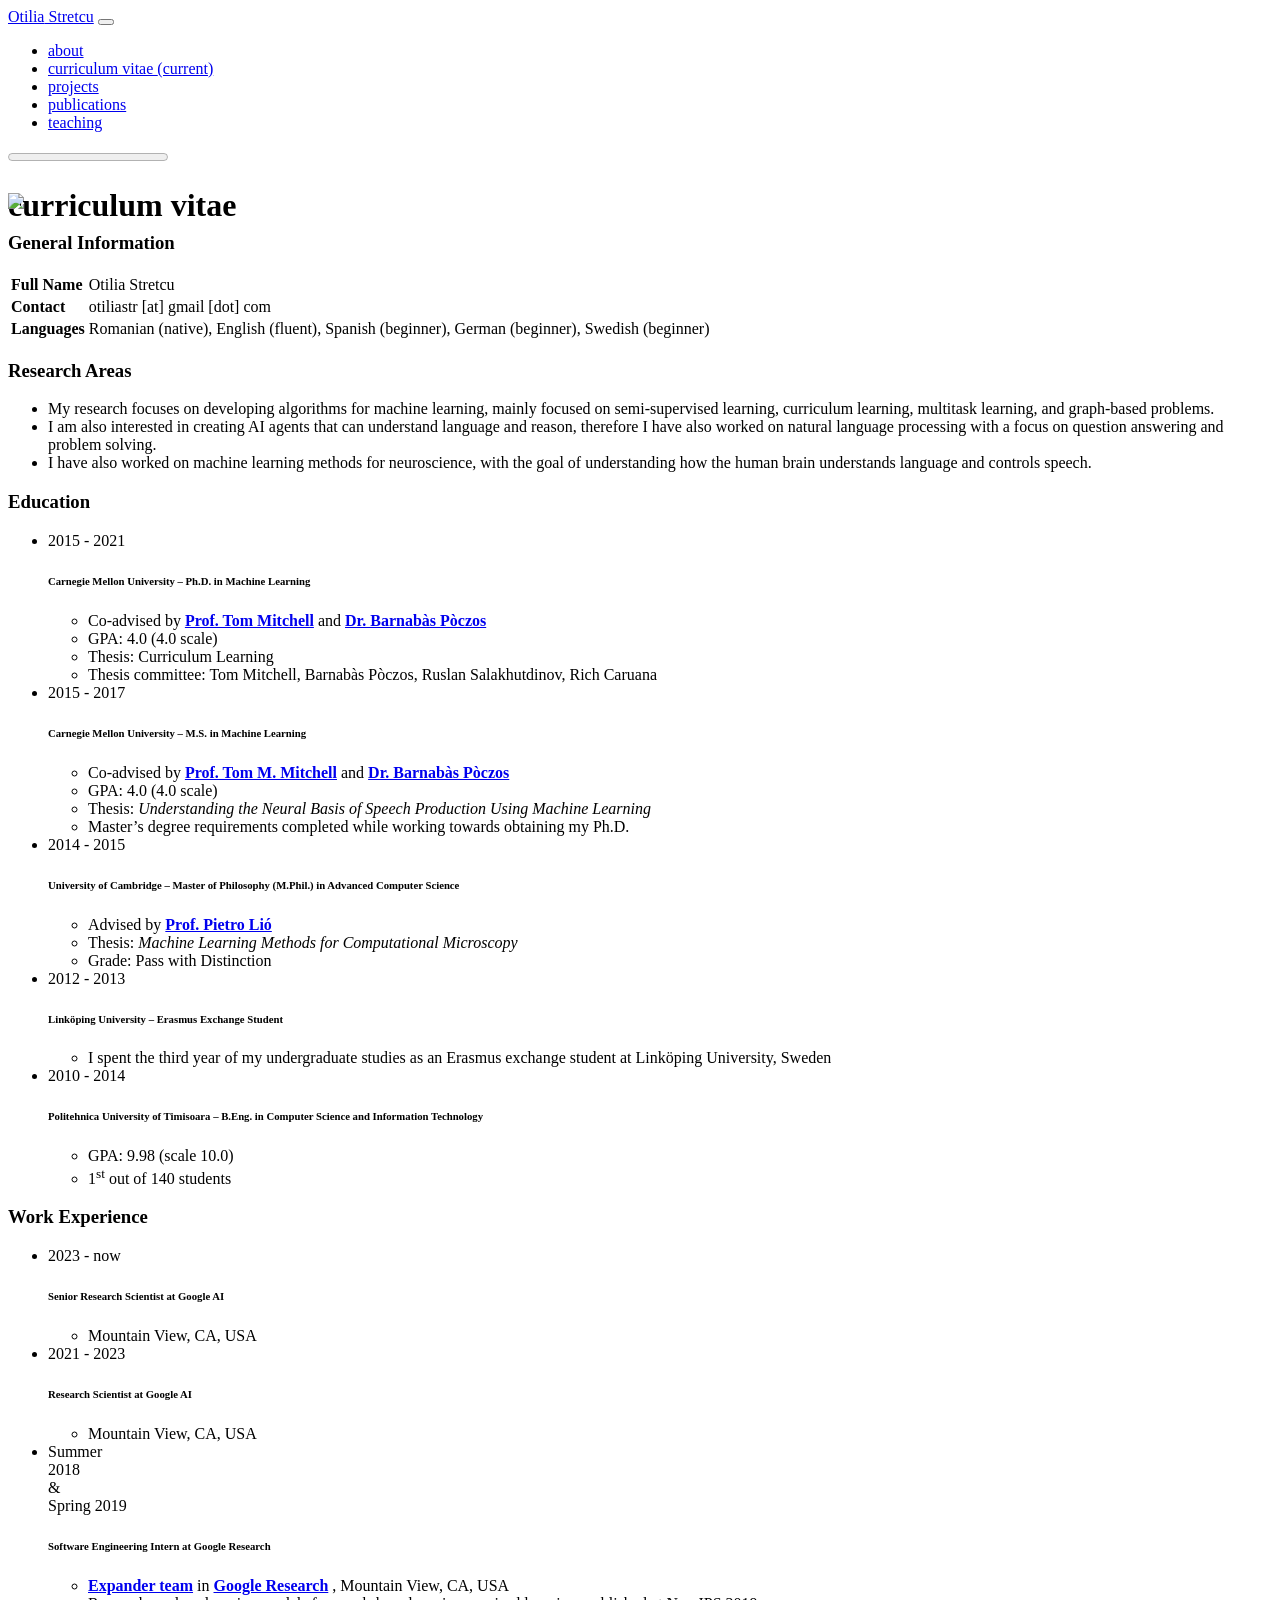
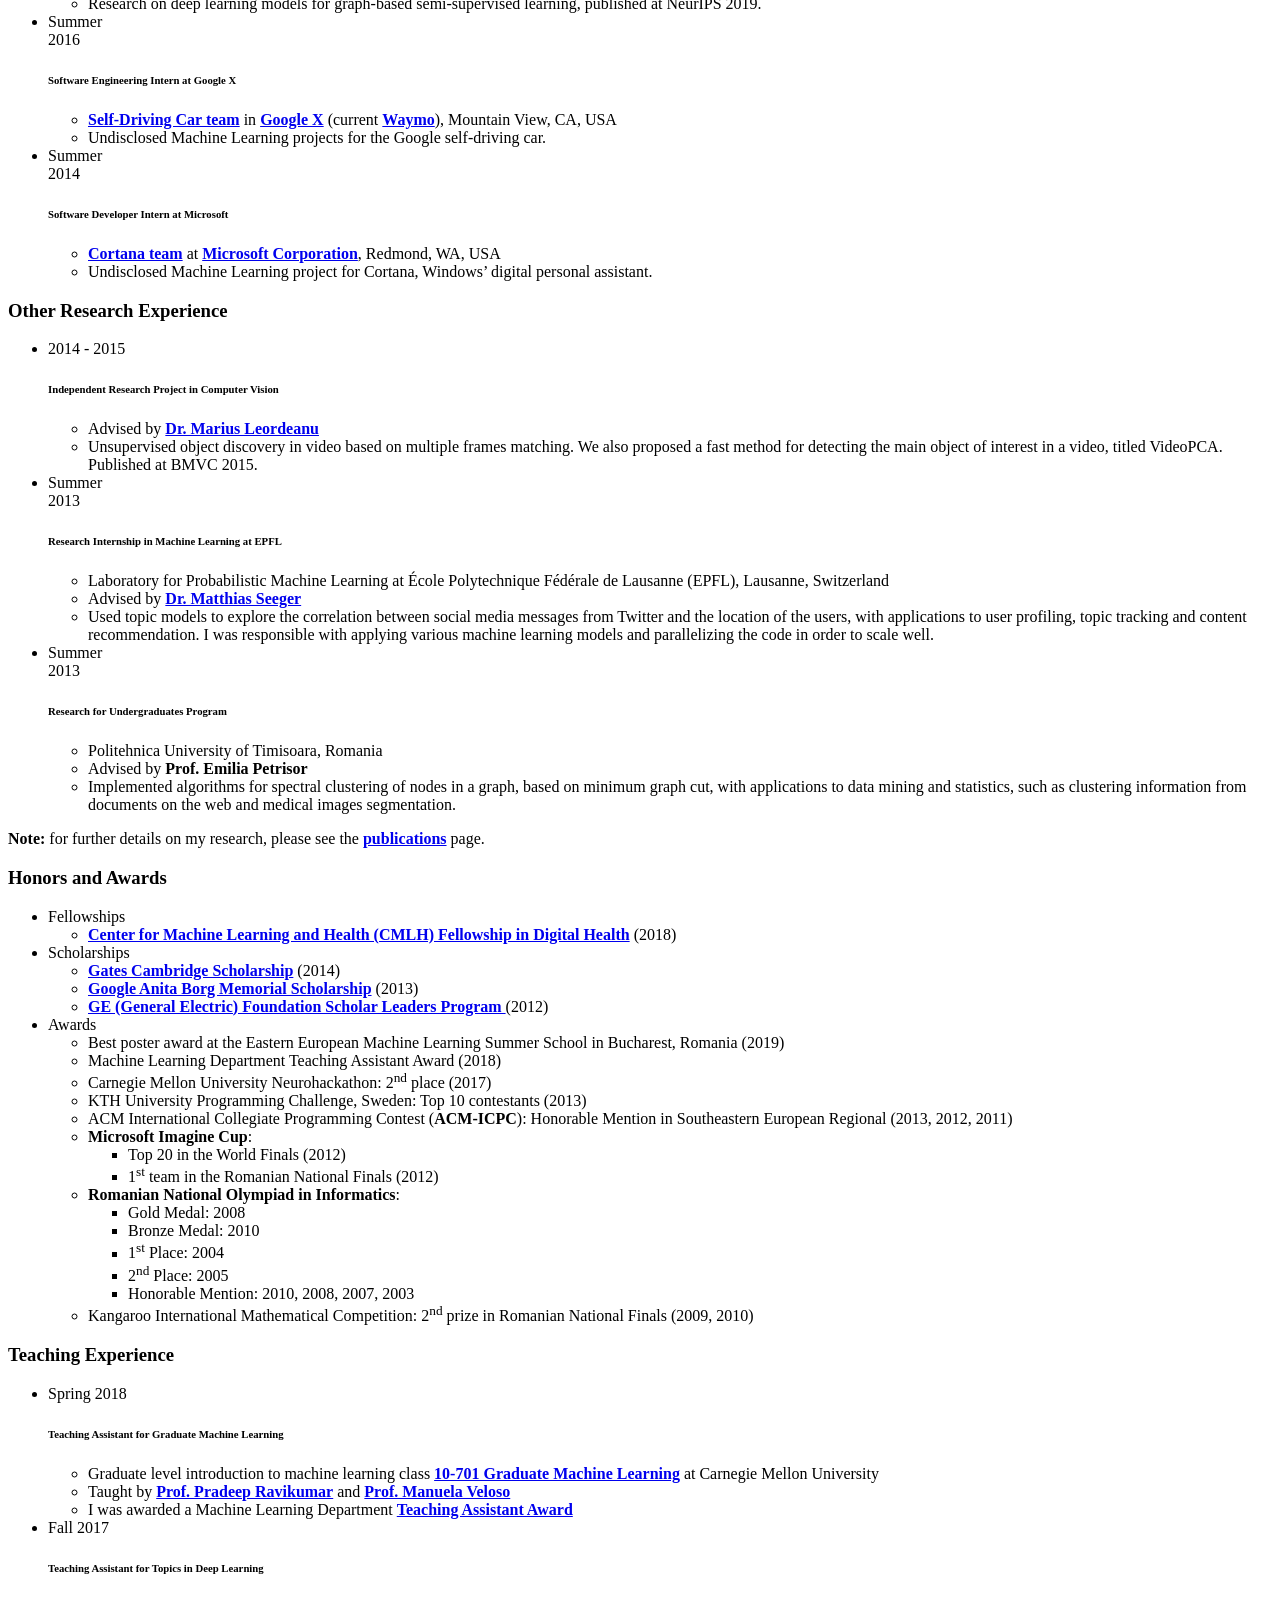
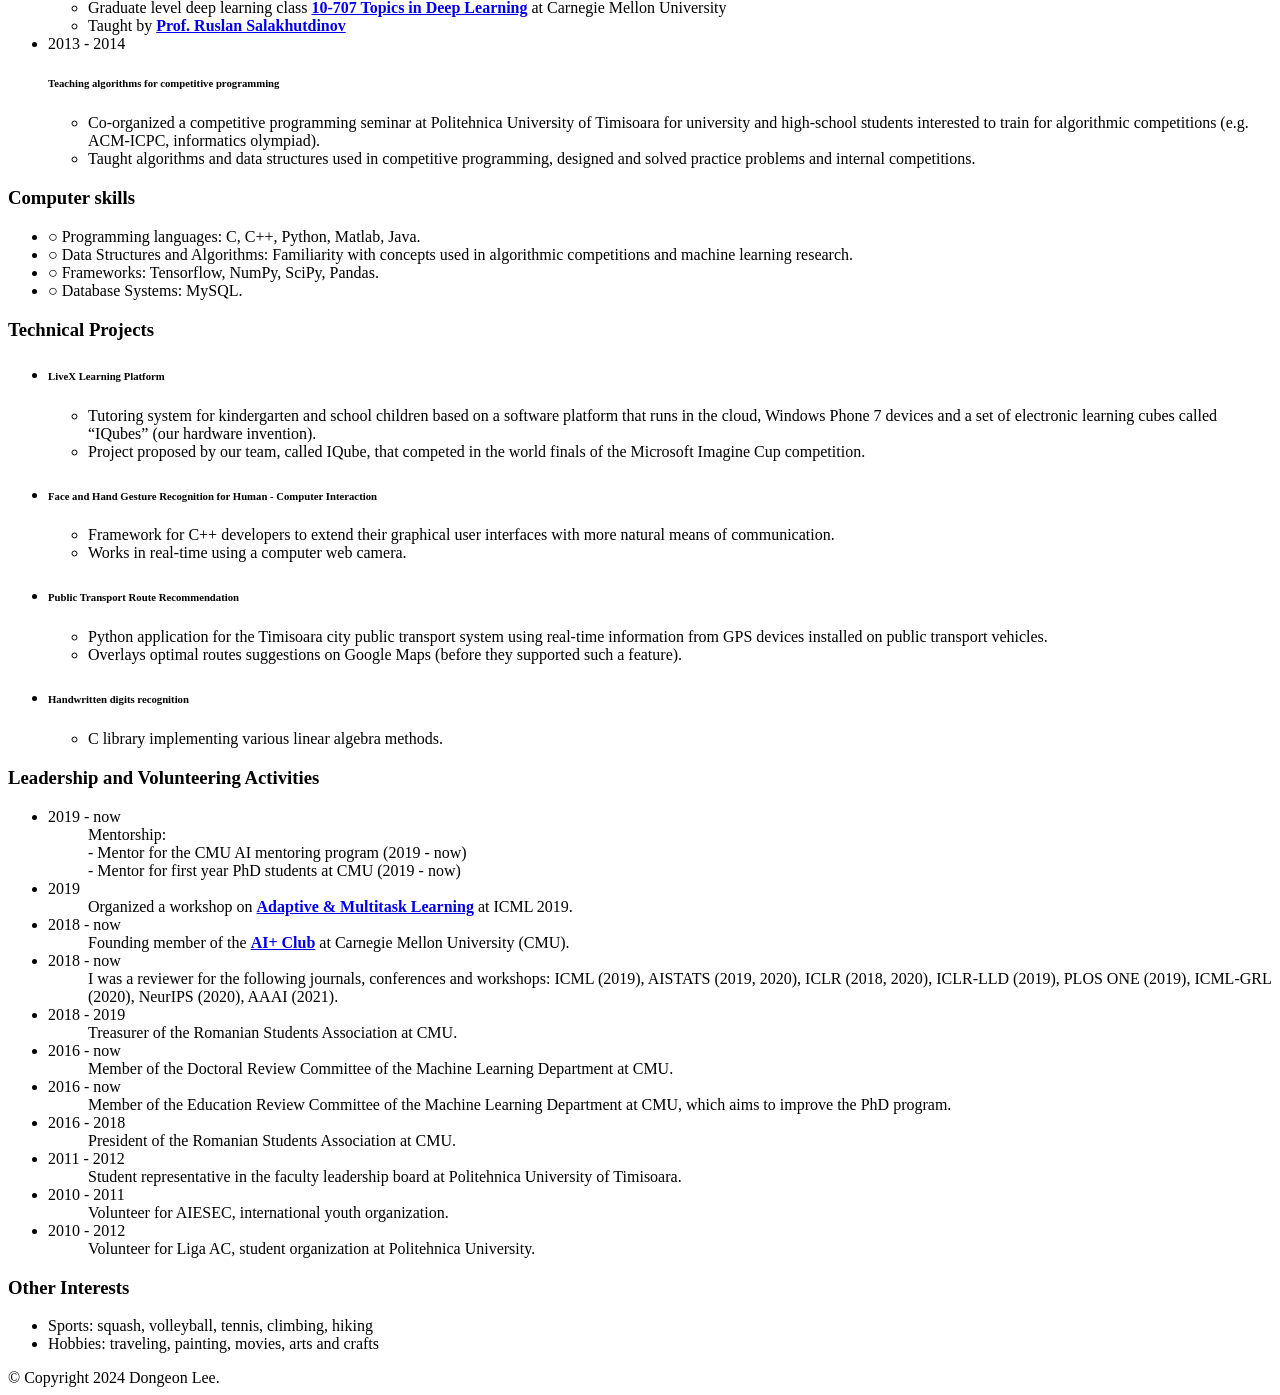
==== cv/index.html @ 242c7641 "Update index.html" ====
<!DOCTYPE html>
<html>
<head>
  <meta charset="utf-8">
  <meta name="viewport" content="width=device-width, initial-scale=1, shrink-to-fit=no">

  <title>Dongeon Lee | curriculum vitae</title>
  <meta name="description" content="This is the personal website of Dongeon Lee">

  <!-- Fonts and Icons -->
  <link rel="stylesheet" type="text/css" href="https://fonts.googleapis.com/css?family=Roboto:300,400,500,700|Roboto+Slab:100,300,400,500,700|Material+Icons" />

  <!-- CSS Files -->
  <link rel="stylesheet" href="/assets/css/all.min.css">
  <link rel="stylesheet" href="/assets/css/academicons.min.css">
  <link rel="stylesheet" href="/assets/css/main.css">
  <link rel="canonical" href="/cv/">
</head>
<body>
  <!-- Header -->
  <nav id="navbar" class="navbar fixed-top navbar-expand-md grey lighten-5 z-depth-1 navbar-light">
    <div class="container-fluid p-0">
      
        <a class="navbar-brand title font-weight-lighter" href="/"><span class="font-weight-bold">Otilia</span> Stretcu</a>
      
      <button class="navbar-toggler ml-auto" type="button" data-toggle="collapse" data-target="#navbarNav" aria-controls="navbarNav" aria-expanded="false" aria-label="Toggle navigation">
        <span class="navbar-toggler-icon"></span>
      </button>
      <div class="collapse navbar-collapse text-right" id="navbarNav">
        <ul class="navbar-nav ml-auto flex-nowrap">
          <li class="nav-item ">
            <a class="nav-link" href="/">
              about
              
            </a>
          </li>
          
            
          
            
              <li class="nav-item navbar-active font-weight-bold">
                  <a class="nav-link" href="/cv/">
                    curriculum vitae
                    
                      <span class="sr-only">(current)</span>
                    
                  </a>
              </li>
            
          
            
          
            
              <li class="nav-item ">
                  <a class="nav-link" href="/projects/">
                    projects
                    
                  </a>
              </li>
            
          
            
              <li class="nav-item ">
                  <a class="nav-link" href="/publications/">
                    publications
                    
                  </a>
              </li>
            
          
            
              <li class="nav-item ">
                  <a class="nav-link" href="/teaching/">
                    teaching
                    
                  </a>
              </li>
            
          
            
          
        </ul>
      </div>
    </div>
  </nav>

  <!-- Scrolling Progress Bar -->
  <progress id="progress" value="0">
    <div class="progress-container">
      <span class="progress-bar"></span>
    </div>
  </progress>

  <!-- Content -->
  <div class="content">
    
  <h1>curriculum vitae</h1>
  <h6></h6>


<!-- Place PDF download link at the top right. -->
<div class="row" style="margin-top: -3.5em;">
	<a class="ml-auto mr-2" href="/assets/pdf/vitae.pdf" target="_blank">
	  <img height="60px" src="/assets/img/pdf_icon.svg" />
	</a>
</div>

<div class="cv">
	
		<div class="card mt-3 p-3">
			<h3 class="card-title">General Information</h3>
			<div>
			
				<table class="table table-sm table-borderless">
					
						<tr>
							<td class="p-0 pr-2 font-weight-bold text-right"><b>Full Name</b></td>
							<td class="p-0 pl-2 font-weight-light text-left">Otilia Stretcu</td>
						</tr>
					
						<tr>
							<td class="p-0 pr-2 font-weight-bold text-right"><b>Contact</b></td>
							<td class="p-0 pl-2 font-weight-light text-left">otiliastr [at] gmail [dot] com</td>
						</tr>
					
						<tr>
							<td class="p-0 pr-2 font-weight-bold text-right"><b>Languages</b></td>
							<td class="p-0 pl-2 font-weight-light text-left">Romanian (native), English (fluent), Spanish (beginner), German (beginner), Swedish (beginner)</td>
						</tr>
					
				</table>
			
            
			</div>
		</div>
	
		<div class="card mt-3 p-3">
			<h3 class="card-title">Research Areas</h3>
			<div>
			
				<ul class="card-text font-weight-light list-group list-group-flush">
				
					<li class="list-group-item">My research focuses on developing algorithms for machine learning, mainly focused on semi-supervised learning, curriculum learning, multitask learning, and graph-based problems.</li>
				
					<li class="list-group-item">I am also interested in creating AI agents that can understand language and reason, therefore I have also worked on natural language processing with a focus on question answering and problem solving.</li>
				
					<li class="list-group-item">I have also worked on machine learning methods for neuroscience, with the goal of understanding how the human brain understands language and controls speech.</li>
				
				</ul>
			
            
			</div>
		</div>
	
		<div class="card mt-3 p-3">
			<h3 class="card-title">Education</h3>
			<div>
			
				<ul class="card-text font-weight-light list-group list-group-flush">
				
					<li class="list-group-item">
						<div class="row">
							
								<div class="col-xs-2 cl-sm-2 col-md-auto text-left" style="width: 90px;">
									<span class="badge font-weight-bold light-green darken-1 text-uppercase align-middle" style="width: 90px;">
										2015 - 2021
									</span>
								</div>
							
							<div class="col-xs-10 cl-sm-10 col-md mt-2 mt-md-0">
								
								<h6 class="title font-weight-bold ml-1 ml-md-4">Carnegie Mellon University – Ph.D. in Machine Learning</h6>
								
								
									<ul class="items">
										
										    <li>
												
													<span class="item">Co-advised by <a href="http://www.cs.cmu.edu/~tom/" target="_blank"><b>Prof. Tom Mitchell</b></a> and <a href="http://www.cs.cmu.edu/~bapoczos/" target="_blank"><b>Dr. Barnabàs Pòczos</b></a></span>
												
											</li>
										
										    <li>
												
													<span class="item">GPA: 4.0 (4.0 scale)</span>
												
											</li>
										
										    <li>
												
													<span class="item">Thesis: Curriculum Learning</span>
												
											</li>
										
										    <li>
												
													<span class="item">Thesis committee: Tom Mitchell, Barnabàs Pòczos, Ruslan Salakhutdinov, Rich Caruana</span>
												
											</li>
										
									</ul>
								
								
							</div>
						</div>
					</li>
				
					<li class="list-group-item">
						<div class="row">
							
								<div class="col-xs-2 cl-sm-2 col-md-auto text-left" style="width: 90px;">
									<span class="badge font-weight-bold light-green darken-1 text-uppercase align-middle" style="width: 90px;">
										2015 - 2017
									</span>
								</div>
							
							<div class="col-xs-10 cl-sm-10 col-md mt-2 mt-md-0">
								
								<h6 class="title font-weight-bold ml-1 ml-md-4">Carnegie Mellon University – M.S. in Machine Learning</h6>
								
								
									<ul class="items">
										
										    <li>
												
													<span class="item">Co-advised by <a href="http://www.cs.cmu.edu/~tom/" target="_blank"><b>Prof. Tom M. Mitchell</b></a> and <a href="http://www.cs.cmu.edu/~bapoczos/" target="_blank"><b>Dr. Barnabàs Pòczos</b></a></span>
												
											</li>
										
										    <li>
												
													<span class="item">GPA: 4.0 (4.0 scale)</span>
												
											</li>
										
										    <li>
												
													<span class="item">Thesis: <i> Understanding the Neural Basis of Speech Production Using Machine Learning </i></span>
												
											</li>
										
										    <li>
												
													<span class="item">Master’s degree requirements completed while working towards obtaining my Ph.D.</span>
												
											</li>
										
									</ul>
								
								
							</div>
						</div>
					</li>
				
					<li class="list-group-item">
						<div class="row">
							
								<div class="col-xs-2 cl-sm-2 col-md-auto text-left" style="width: 90px;">
									<span class="badge font-weight-bold light-green darken-1 text-uppercase align-middle" style="width: 90px;">
										2014 - 2015
									</span>
								</div>
							
							<div class="col-xs-10 cl-sm-10 col-md mt-2 mt-md-0">
								
								<h6 class="title font-weight-bold ml-1 ml-md-4">University of Cambridge – Master of Philosophy (M.Phil.) in Advanced Computer Science</h6>
								
								
									<ul class="items">
										
										    <li>
												
													<span class="item">Advised by <a href="https://www.cl.cam.ac.uk/~pl219/" target="_blank"><b>Prof. Pietro Lió</b></a></span>
												
											</li>
										
										    <li>
												
													<span class="item">Thesis: <i>Machine Learning Methods for Computational Microscopy</i></span>
												
											</li>
										
										    <li>
												
													<span class="item">Grade: Pass with Distinction</span>
												
											</li>
										
									</ul>
								
								
							</div>
						</div>
					</li>
				
					<li class="list-group-item">
						<div class="row">
							
								<div class="col-xs-2 cl-sm-2 col-md-auto text-left" style="width: 90px;">
									<span class="badge font-weight-bold light-green darken-1 text-uppercase align-middle" style="width: 90px;">
										2012 - 2013
									</span>
								</div>
							
							<div class="col-xs-10 cl-sm-10 col-md mt-2 mt-md-0">
								
								<h6 class="title font-weight-bold ml-1 ml-md-4"><b>Linköping University – Erasmus Exchange Student</b></h6>
								
								
									<ul class="items">
										
										    <li>
												
													<span class="item">I spent the third year of my undergraduate studies as an Erasmus exchange student at Linköping University, Sweden</span>
												
											</li>
										
									</ul>
								
								
							</div>
						</div>
					</li>
				
					<li class="list-group-item">
						<div class="row">
							
								<div class="col-xs-2 cl-sm-2 col-md-auto text-left" style="width: 90px;">
									<span class="badge font-weight-bold light-green darken-1 text-uppercase align-middle" style="width: 90px;">
										2010 - 2014
									</span>
								</div>
							
							<div class="col-xs-10 cl-sm-10 col-md mt-2 mt-md-0">
								
								<h6 class="title font-weight-bold ml-1 ml-md-4">Politehnica University of Timisoara – B.Eng. in Computer Science and Information Technology</h6>
								
								
									<ul class="items">
										
										    <li>
												
													<span class="item">GPA: 9.98 (scale 10.0)</span>
												
											</li>
										
										    <li>
												
													<span class="item">1<sup>st</sup> out of 140 students</span>
												
											</li>
										
									</ul>
								
								
							</div>
						</div>
					</li>
				
				</ul>
            
            
			</div>
		</div>
	
		<div class="card mt-3 p-3">
			<h3 class="card-title">Work Experience</h3>
			<div>
			
				<ul class="card-text font-weight-light list-group list-group-flush">
				
					<li class="list-group-item">
						<div class="row">
							
								<div class="col-xs-2 cl-sm-2 col-md-auto text-left" style="width: 90px;">
									<span class="badge font-weight-bold light-green darken-1 text-uppercase align-middle" style="width: 90px;">
										2023 - now
									</span>
								</div>
							
							<div class="col-xs-10 cl-sm-10 col-md mt-2 mt-md-0">
								
								<h6 class="title font-weight-bold ml-1 ml-md-4">Senior Research Scientist at Google AI</h6>
								
								
									<ul class="items">
										
										    <li>
												
													<span class="item">Mountain View, CA, USA</span>
												
											</li>
										
									</ul>
								
								
							</div>
						</div>
					</li>
				
					<li class="list-group-item">
						<div class="row">
							
								<div class="col-xs-2 cl-sm-2 col-md-auto text-left" style="width: 90px;">
									<span class="badge font-weight-bold light-green darken-1 text-uppercase align-middle" style="width: 90px;">
										2021 - 2023
									</span>
								</div>
							
							<div class="col-xs-10 cl-sm-10 col-md mt-2 mt-md-0">
								
								<h6 class="title font-weight-bold ml-1 ml-md-4">Research Scientist at Google AI</h6>
								
								
									<ul class="items">
										
										    <li>
												
													<span class="item">Mountain View, CA, USA</span>
												
											</li>
										
									</ul>
								
								
							</div>
						</div>
					</li>
				
					<li class="list-group-item">
						<div class="row">
							
								<div class="col-xs-2 cl-sm-2 col-md-auto text-left" style="width: 90px;">
									<span class="badge font-weight-bold light-green darken-1 text-uppercase align-middle" style="width: 90px;">
										Summer 2018 <br /> &amp; <br /> Spring 2019
									</span>
								</div>
							
							<div class="col-xs-10 cl-sm-10 col-md mt-2 mt-md-0">
								
								<h6 class="title font-weight-bold ml-1 ml-md-4">Software Engineering Intern at Google Research</h6>
								
								
									<ul class="items">
										
										    <li>
												
													<span class="item"><a href="https://ai.googleblog.com/2016/10/graph-powered-machine-learning-at-google.html" target="_blank"><b>Expander team</b></a> in <a href="https://ai.google/research/" target="_blank"><b>Google Research</b></a> , Mountain View, CA, USA</span>
												
											</li>
										
										    <li>
												
													<span class="item">Research on deep learning models for graph-based semi-supervised learning, published at NeurIPS 2019.</span>
												
											</li>
										
									</ul>
								
								
							</div>
						</div>
					</li>
				
					<li class="list-group-item">
						<div class="row">
							
								<div class="col-xs-2 cl-sm-2 col-md-auto text-left" style="width: 90px;">
									<span class="badge font-weight-bold light-green darken-1 text-uppercase align-middle" style="width: 90px;">
										Summer 2016
									</span>
								</div>
							
							<div class="col-xs-10 cl-sm-10 col-md mt-2 mt-md-0">
								
								<h6 class="title font-weight-bold ml-1 ml-md-4">Software Engineering Intern at Google X</h6>
								
								
									<ul class="items">
										
										    <li>
												
													<span class="item"><a href="https://www.google.com/selfdrivingcar/" target="_blank"><b>Self-Driving Car team</b></a> in <a href="https://x.company/" target="_blank"><b>Google X</b></a> (current <a href="https://waymo.com/" target="_blank"><b>Waymo</b></a>), Mountain View, CA, USA</span>
												
											</li>
										
										    <li>
												
													<span class="item">Undisclosed Machine Learning projects for the Google self-driving car.</span>
												
											</li>
										
									</ul>
								
								
							</div>
						</div>
					</li>
				
					<li class="list-group-item">
						<div class="row">
							
								<div class="col-xs-2 cl-sm-2 col-md-auto text-left" style="width: 90px;">
									<span class="badge font-weight-bold light-green darken-1 text-uppercase align-middle" style="width: 90px;">
										Summer 2014
									</span>
								</div>
							
							<div class="col-xs-10 cl-sm-10 col-md mt-2 mt-md-0">
								
								<h6 class="title font-weight-bold ml-1 ml-md-4">Software Developer Intern at Microsoft</h6>
								
								
									<ul class="items">
										
										    <li>
												
													<span class="item"><a href="https://www.microsoft.com/en-us/windows/cortana" target="_blank"><b>Cortana team</b></a> at <a href="https://www.microsoft.com/en-us/" target="_blank"><b>Microsoft Corporation</b></a>, Redmond, WA, USA</span>
												
											</li>
										
										    <li>
												
													<span class="item">Undisclosed Machine Learning project for Cortana, Windows’ digital personal assistant.</span>
												
											</li>
										
									</ul>
								
								
							</div>
						</div>
					</li>
				
				</ul>
            
            
			</div>
		</div>
	
		<div class="card mt-3 p-3">
			<h3 class="card-title">Other Research Experience</h3>
			<div>
			
				<ul class="card-text font-weight-light list-group list-group-flush">
				
					<li class="list-group-item">
						<div class="row">
							
								<div class="col-xs-2 cl-sm-2 col-md-auto text-left" style="width: 90px;">
									<span class="badge font-weight-bold light-green darken-1 text-uppercase align-middle" style="width: 90px;">
										2014 - 2015
									</span>
								</div>
							
							<div class="col-xs-10 cl-sm-10 col-md mt-2 mt-md-0">
								
								<h6 class="title font-weight-bold ml-1 ml-md-4">Independent Research Project in Computer Vision</h6>
								
								
									<ul class="items">
										
										    <li>
												
													<span class="item">Advised by <a href="https://sites.google.com/site/mariusleordeanu/home" target="_blank"><b>Dr. Marius Leordeanu</b></a></span>
												
											</li>
										
										    <li>
												
													<span class="item">Unsupervised object discovery in video based on multiple frames matching. We also proposed a fast method for detecting the main object of interest in a video, titled VideoPCA. Published at BMVC 2015.</span>
												
											</li>
										
									</ul>
								
								
							</div>
						</div>
					</li>
				
					<li class="list-group-item">
						<div class="row">
							
								<div class="col-xs-2 cl-sm-2 col-md-auto text-left" style="width: 90px;">
									<span class="badge font-weight-bold light-green darken-1 text-uppercase align-middle" style="width: 90px;">
										Summer 2013
									</span>
								</div>
							
							<div class="col-xs-10 cl-sm-10 col-md mt-2 mt-md-0">
								
								<h6 class="title font-weight-bold ml-1 ml-md-4">Research Internship in Machine Learning at EPFL</h6>
								
								
									<ul class="items">
										
										    <li>
												
													<span class="item">Laboratory for Probabilistic Machine Learning at École Polytechnique Fédérale de Lausanne (EPFL), Lausanne, Switzerland</span>
												
											</li>
										
										    <li>
												
													<span class="item">Advised by <a href="https://www.linkedin.com/in/matthias-seeger-3010b765" target="_blank"><b>Dr. Matthias Seeger</b></a></span>
												
											</li>
										
										    <li>
												
													<span class="item">Used topic models to explore the correlation between social media messages from Twitter and the location of the users, with applications to user profiling, topic tracking and content recommendation. I was responsible with applying various machine learning models and parallelizing the code in order to scale well.</span>
												
											</li>
										
									</ul>
								
								
							</div>
						</div>
					</li>
				
					<li class="list-group-item">
						<div class="row">
							
								<div class="col-xs-2 cl-sm-2 col-md-auto text-left" style="width: 90px;">
									<span class="badge font-weight-bold light-green darken-1 text-uppercase align-middle" style="width: 90px;">
										Summer 2013
									</span>
								</div>
							
							<div class="col-xs-10 cl-sm-10 col-md mt-2 mt-md-0">
								
								<h6 class="title font-weight-bold ml-1 ml-md-4">Research for Undergraduates Program</h6>
								
								
									<ul class="items">
										
										    <li>
												
													<span class="item">Politehnica University of Timisoara, Romania</span>
												
											</li>
										
										    <li>
												
													<span class="item">Advised by <b>Prof. Emilia Petrisor</b></span>
												
											</li>
										
										    <li>
												
													<span class="item">Implemented algorithms for spectral clustering of nodes in a graph, based on minimum graph cut, with applications to data mining and statistics, such as clustering information from documents on the web and medical images segmentation.</span>
												
											</li>
										
									</ul>
								
								
							</div>
						</div>
					</li>
				
				</ul>
            
            
                <span class="card-text font-weight-light"><b>Note:</b> for further details on my research, please see the <a href="/publications/" target="_blank"><b>publications</b></a> page.</span>
            
			</div>
		</div>
	
		<div class="card mt-3 p-3">
			<h3 class="card-title">Honors and Awards</h3>
			<div>
			
				<ul class="card-text font-weight-light list-group list-group-flush">
				
					<li class="list-group-item">
						<div class="row">
							
								<div class="col-xs-2 cl-sm-2 col-md-auto text-left" style="width: 90px;">
									<span class="badge font-weight-bold light-green darken-1 text-uppercase align-middle" style="width: 90px;">
										Fellowships
									</span>
								</div>
							
							<div class="col-xs-10 cl-sm-10 col-md mt-2 mt-md-0">
								
								
								
									<ul class="items">
										
											<li>
												
													<span class="item"><a href="https://www.cs.cmu.edu/cmlh-cfp" target="_blank"><b> Center for Machine Learning and Health (CMLH) Fellowship in Digital Health</b></a> (2018)</span>
												
											</li>
										
									</ul>
								
							</div>
						</div>
					</li>
				
					<li class="list-group-item">
						<div class="row">
							
								<div class="col-xs-2 cl-sm-2 col-md-auto text-left" style="width: 90px;">
									<span class="badge font-weight-bold light-green darken-1 text-uppercase align-middle" style="width: 90px;">
										Scholarships
									</span>
								</div>
							
							<div class="col-xs-10 cl-sm-10 col-md mt-2 mt-md-0">
								
								
								
									<ul class="items">
										
											<li>
												
													<span class="item"><a href="https://www.gatescambridge.org/" target="_blank"><b>Gates Cambridge Scholarship</b></a> (2014)</span>
												
											</li>
										
											<li>
												
													<span class="item"><a href="https://www.womentechmakers.com/scholars" target="_blank"><b>Google Anita Borg Memorial Scholarship</b></a> (2013)</span>
												
											</li>
										
											<li>
												
													<span class="item"><a href="https://www.iie.org/Programs/GE-Foundation-Scholar-Leaders" target="_blank"><b>GE (General Electric) Foundation Scholar Leaders Program </b></a> (2012)</span>
												
											</li>
										
									</ul>
								
							</div>
						</div>
					</li>
				
					<li class="list-group-item">
						<div class="row">
							
								<div class="col-xs-2 cl-sm-2 col-md-auto text-left" style="width: 90px;">
									<span class="badge font-weight-bold light-green darken-1 text-uppercase align-middle" style="width: 90px;">
										Awards
									</span>
								</div>
							
							<div class="col-xs-10 cl-sm-10 col-md mt-2 mt-md-0">
								
								
								
									<ul class="items">
										
											<li>
												
													<span class="item">Best poster award at the Eastern European Machine Learning Summer School in Bucharest, Romania (2019)</span>
												
											</li>
										
											<li>
												
													<span class="item">Machine Learning Department Teaching Assistant Award (2018)</span>
												
											</li>
										
											<li>
												
													<span class="item">Carnegie Mellon University Neurohackathon: 2<sup>nd</sup> place (2017)</span>
												
											</li>
										
											<li>
												
													<span class="item">KTH University Programming Challenge, Sweden: Top 10 contestants (2013)</span>
												
											</li>
										
											<li>
												
													<span class="item">ACM International Collegiate Programming Contest (<b>ACM-ICPC</b>): Honorable Mention in Southeastern European Regional (2013, 2012, 2011)</span>
												
											</li>
										
											<li>
												
													<span class="item"><b>Microsoft Imagine Cup</b>: <ul> <li> Top 20 in the World Finals (2012) </li> <li> 1<sup>st</sup> team in the Romanian National Finals (2012) </li> </ul></span>
												
											</li>
										
											<li>
												
													<span class="item"><b>Romanian National Olympiad in Informatics</b>: <ul> <li> Gold Medal: 2008 </li> <li> Bronze Medal: 2010 </li> <li> 1<sup>st</sup> Place: 2004 </li> <li> 2<sup>nd</sup> Place: 2005 </li> <li> Honorable Mention: 2010, 2008, 2007, 2003 </li> </ul></span>
												
											</li>
										
											<li>
												
													<span class="item">Kangaroo International Mathematical Competition: 2<sup>nd</sup> prize in Romanian National Finals (2009, 2010)</span>
												
											</li>
										
									</ul>
								
							</div>
						</div>
					</li>
				
				</ul>
            
            
			</div>
		</div>
	
		<div class="card mt-3 p-3">
			<h3 class="card-title">Teaching Experience</h3>
			<div>
			
				<ul class="card-text font-weight-light list-group list-group-flush">
				
					<li class="list-group-item">
						<div class="row">
							
								<div class="col-xs-2 cl-sm-2 col-md-auto text-left" style="width: 90px;">
									<span class="badge font-weight-bold light-green darken-1 text-uppercase align-middle" style="width: 90px;">
										Spring 2018
									</span>
								</div>
							
							<div class="col-xs-10 cl-sm-10 col-md mt-2 mt-md-0">
								
								<h6 class="title font-weight-bold ml-1 ml-md-4"><b>Teaching Assistant</b> for <b>Graduate Machine Learning</b></h6>
								
								
									<ul class="items">
										
										    <li>
												
													<span class="item">Graduate level introduction to machine learning class <a href="http://www.cs.cmu.edu/~pradeepr/courses/701/2018-spring/" target="_blank"><b>10-701 Graduate Machine Learning</b></a> at Carnegie Mellon University</span>
												
											</li>
										
										    <li>
												
													<span class="item">Taught by <a href="https://www.cs.cmu.edu/~pradeepr/" target="_blank"><b>Prof. Pradeep Ravikumar</b></a> and <a href="https://www.cs.cmu.edu/~mmv/" target="_blank"><b>Prof. Manuela Veloso</b></a></span>
												
											</li>
										
										    <li>
												
													<span class="item">I was awarded a Machine Learning Department <a href="https://www.ml.cmu.edu/news/news-archive/2018/may/machine-learning-ta-awards-2018.html" target="_blank"><b>Teaching Assistant Award</b></a></span>
												
											</li>
										
									</ul>
								
								
							</div>
						</div>
					</li>
				
					<li class="list-group-item">
						<div class="row">
							
								<div class="col-xs-2 cl-sm-2 col-md-auto text-left" style="width: 90px;">
									<span class="badge font-weight-bold light-green darken-1 text-uppercase align-middle" style="width: 90px;">
										Fall 2017
									</span>
								</div>
							
							<div class="col-xs-10 cl-sm-10 col-md mt-2 mt-md-0">
								
								<h6 class="title font-weight-bold ml-1 ml-md-4"><b>Teaching Assistant</b> for <b>Topics in Deep Learning</b></h6>
								
								
									<ul class="items">
										
										    <li>
												
													<span class="item">Graduate level deep learning class <a href="http://www.cs.cmu.edu/~rsalakhu/10707/" target="_blank"><b>10-707 Topics in Deep Learning</b></a> at Carnegie Mellon University</span>
												
											</li>
										
										    <li>
												
													<span class="item">Taught by <a href="https://www.cs.cmu.edu/~rsalakhu/" target="_blank"><b>Prof. Ruslan Salakhutdinov</b></a></span>
												
											</li>
										
									</ul>
								
								
							</div>
						</div>
					</li>
				
					<li class="list-group-item">
						<div class="row">
							
								<div class="col-xs-2 cl-sm-2 col-md-auto text-left" style="width: 90px;">
									<span class="badge font-weight-bold light-green darken-1 text-uppercase align-middle" style="width: 90px;">
										2013 - 2014
									</span>
								</div>
							
							<div class="col-xs-10 cl-sm-10 col-md mt-2 mt-md-0">
								
								<h6 class="title font-weight-bold ml-1 ml-md-4">Teaching algorithms for competitive programming</h6>
								
								
									<ul class="items">
										
										    <li>
												
													<span class="item">Co-organized a competitive programming seminar at Politehnica University of Timisoara for university and high-school students interested to train for algorithmic competitions (e.g. ACM-ICPC, informatics olympiad).</span>
												
											</li>
										
										    <li>
												
													<span class="item">Taught algorithms and data structures used in competitive programming, designed and solved practice problems and internal competitions.</span>
												
											</li>
										
									</ul>
								
								
							</div>
						</div>
					</li>
				
				</ul>
            
            
			</div>
		</div>
	
		<div class="card mt-3 p-3">
			<h3 class="card-title">Computer skills</h3>
			<div>
			
				<ul class="card-text font-weight-light list-group list-group-flush">
				
					<li class="list-group-item">○ Programming languages: C, C++, Python, Matlab, Java.</li>
				
					<li class="list-group-item">○ Data Structures and Algorithms: Familiarity with concepts used in algorithmic competitions and machine learning research.</li>
				
					<li class="list-group-item">○ Frameworks: Tensorflow, NumPy, SciPy, Pandas.</li>
				
					<li class="list-group-item">○ Database Systems: MySQL.</li>
				
				</ul>
			
            
			</div>
		</div>
	
		<div class="card mt-3 p-3">
			<h3 class="card-title">Technical Projects</h3>
			<div>
			
				<ul class="card-text font-weight-light list-group list-group-flush">
				
					<li class="list-group-item">
						<div class="row">
							
							<div class="col-xs-10 cl-sm-10 col-md mt-2 mt-md-0">
								
								<h6 class="title font-weight-bold ml-1 ml-md-4">LiveX Learning Platform</h6>
								
								
									<ul class="items">
										
										    <li>
												
													<span class="item">Tutoring system for kindergarten and school children based on a software platform that runs in the cloud, Windows Phone 7 devices and a set of electronic learning cubes called “IQubes” (our hardware invention).</span>
												
											</li>
										
										    <li>
												
													<span class="item">Project proposed by our team, called IQube, that competed in the world finals of the Microsoft Imagine Cup competition.</span>
												
											</li>
										
									</ul>
								
								
							</div>
						</div>
					</li>
				
					<li class="list-group-item">
						<div class="row">
							
							<div class="col-xs-10 cl-sm-10 col-md mt-2 mt-md-0">
								
								<h6 class="title font-weight-bold ml-1 ml-md-4">Face and Hand Gesture Recognition for Human - Computer Interaction</h6>
								
								
									<ul class="items">
										
										    <li>
												
													<span class="item">Framework for C++ developers to extend their graphical user interfaces with more natural means of communication.</span>
												
											</li>
										
										    <li>
												
													<span class="item">Works in real-time using a computer web camera.</span>
												
											</li>
										
									</ul>
								
								
							</div>
						</div>
					</li>
				
					<li class="list-group-item">
						<div class="row">
							
							<div class="col-xs-10 cl-sm-10 col-md mt-2 mt-md-0">
								
								<h6 class="title font-weight-bold ml-1 ml-md-4">Public Transport Route Recommendation</h6>
								
								
									<ul class="items">
										
										    <li>
												
													<span class="item">Python application for the Timisoara city public transport system using real-time information from GPS devices installed on public transport vehicles.</span>
												
											</li>
										
										    <li>
												
													<span class="item">Overlays optimal routes suggestions on Google Maps (before they supported such a feature).</span>
												
											</li>
										
									</ul>
								
								
							</div>
						</div>
					</li>
				
					<li class="list-group-item">
						<div class="row">
							
							<div class="col-xs-10 cl-sm-10 col-md mt-2 mt-md-0">
								
								<h6 class="title font-weight-bold ml-1 ml-md-4">Handwritten digits recognition</h6>
								
								
									<ul class="items">
										
										    <li>
												
													<span class="item">C library implementing various linear algebra methods.</span>
												
											</li>
										
									</ul>
								
								
							</div>
						</div>
					</li>
				
				</ul>
            
            
			</div>
		</div>
	
		<div class="card mt-3 p-3">
			<h3 class="card-title">Leadership and Volunteering Activities</h3>
			<div>
			
                <ul class="card-text font-weight-light list-group list-group-flush">
                
                    <li class="list-group-item">
                        <div class="row">
                            
                                <div class="col-xs-2 cl-sm-2 col-md-auto text-left" style="width: 90px;">
                                    <span class="badge font-weight-bold light-green darken-1 text-uppercase align-middle" style="width: 90px;">
                                        2019 - now
                                    </span>
                                </div>
                            
                            <div class="col-xs-10 cl-sm-10 col-md mt-2 mt-md-0">
                                
                                
                                    <ul class="items">
                                        
                                            <li style="list-style-type: none;">
                                                
                                                    <span class="item">Mentorship:</span>
                                                
                                            </li>
                                        
                                            <li style="list-style-type: none;">
                                                
                                                    <span class="item">- Mentor for the CMU AI mentoring program (2019 - now)</span>
                                                
                                            </li>
                                        
                                            <li style="list-style-type: none;">
                                                
                                                    <span class="item">- Mentor for first year PhD students at CMU (2019 - now)</span>
                                                
                                            </li>
                                        
                                    </ul>
                                
                                
                            </div>
                        </div>
                    </li>
                
                    <li class="list-group-item">
                        <div class="row">
                            
                                <div class="col-xs-2 cl-sm-2 col-md-auto text-left" style="width: 90px;">
                                    <span class="badge font-weight-bold light-green darken-1 text-uppercase align-middle" style="width: 90px;">
                                        2019
                                    </span>
                                </div>
                            
                            <div class="col-xs-10 cl-sm-10 col-md mt-2 mt-md-0">
                                
                                
                                    <ul class="items">
                                        
                                            <li style="list-style-type: none;">
                                                
                                                    <span class="item">Organized a workshop on <a href="https://www.amtl-workshop.org/home" target="_blank"><b>Adaptive &amp; Multitask Learning</b></a> at ICML 2019.</span>
                                                
                                            </li>
                                        
                                    </ul>
                                
                                
                            </div>
                        </div>
                    </li>
                
                    <li class="list-group-item">
                        <div class="row">
                            
                                <div class="col-xs-2 cl-sm-2 col-md-auto text-left" style="width: 90px;">
                                    <span class="badge font-weight-bold light-green darken-1 text-uppercase align-middle" style="width: 90px;">
                                        2018 - now
                                    </span>
                                </div>
                            
                            <div class="col-xs-10 cl-sm-10 col-md mt-2 mt-md-0">
                                
                                
                                    <ul class="items">
                                        
                                            <li style="list-style-type: none;">
                                                
                                                    <span class="item">Founding member of the <a href="http://cmu.aiplus.club/" target="_blank"><b> AI+ Club</b></a>  at Carnegie Mellon University (CMU).</span>
                                                
                                            </li>
                                        
                                    </ul>
                                
                                
                            </div>
                        </div>
                    </li>
                
                    <li class="list-group-item">
                        <div class="row">
                            
                                <div class="col-xs-2 cl-sm-2 col-md-auto text-left" style="width: 90px;">
                                    <span class="badge font-weight-bold light-green darken-1 text-uppercase align-middle" style="width: 90px;">
                                        2018 - now
                                    </span>
                                </div>
                            
                            <div class="col-xs-10 cl-sm-10 col-md mt-2 mt-md-0">
                                
                                
                                    <ul class="items">
                                        
                                            <li style="list-style-type: none;">
                                                
                                                    <span class="item">I was a reviewer for the following journals, conferences and workshops: ICML (2019), AISTATS (2019, 2020), ICLR (2018, 2020), ICLR-LLD (2019), PLOS ONE (2019), ICML-GRL (2020), NeurIPS (2020), AAAI (2021).</span>
                                                
                                            </li>
                                        
                                    </ul>
                                
                                
                            </div>
                        </div>
                    </li>
                
                    <li class="list-group-item">
                        <div class="row">
                            
                                <div class="col-xs-2 cl-sm-2 col-md-auto text-left" style="width: 90px;">
                                    <span class="badge font-weight-bold light-green darken-1 text-uppercase align-middle" style="width: 90px;">
                                        2018 - 2019
                                    </span>
                                </div>
                            
                            <div class="col-xs-10 cl-sm-10 col-md mt-2 mt-md-0">
                                
                                
                                    <ul class="items">
                                        
                                            <li style="list-style-type: none;">
                                                
                                                    <span class="item">Treasurer of the Romanian Students Association at CMU.</span>
                                                
                                            </li>
                                        
                                    </ul>
                                
                                
                            </div>
                        </div>
                    </li>
                
                    <li class="list-group-item">
                        <div class="row">
                            
                                <div class="col-xs-2 cl-sm-2 col-md-auto text-left" style="width: 90px;">
                                    <span class="badge font-weight-bold light-green darken-1 text-uppercase align-middle" style="width: 90px;">
                                        2016 - now
                                    </span>
                                </div>
                            
                            <div class="col-xs-10 cl-sm-10 col-md mt-2 mt-md-0">
                                
                                
                                    <ul class="items">
                                        
                                            <li style="list-style-type: none;">
                                                
                                                    <span class="item">Member of the Doctoral Review Committee of the Machine Learning Department at CMU.</span>
                                                
                                            </li>
                                        
                                    </ul>
                                
                                
                            </div>
                        </div>
                    </li>
                
                    <li class="list-group-item">
                        <div class="row">
                            
                                <div class="col-xs-2 cl-sm-2 col-md-auto text-left" style="width: 90px;">
                                    <span class="badge font-weight-bold light-green darken-1 text-uppercase align-middle" style="width: 90px;">
                                        2016 - now
                                    </span>
                                </div>
                            
                            <div class="col-xs-10 cl-sm-10 col-md mt-2 mt-md-0">
                                
                                
                                    <ul class="items">
                                        
                                            <li style="list-style-type: none;">
                                                
                                                    <span class="item">Member of the Education Review Committee of the Machine Learning Department at CMU, which aims to improve the PhD program.</span>
                                                
                                            </li>
                                        
                                    </ul>
                                
                                
                            </div>
                        </div>
                    </li>
                
                    <li class="list-group-item">
                        <div class="row">
                            
                                <div class="col-xs-2 cl-sm-2 col-md-auto text-left" style="width: 90px;">
                                    <span class="badge font-weight-bold light-green darken-1 text-uppercase align-middle" style="width: 90px;">
                                        2016 - 2018
                                    </span>
                                </div>
                            
                            <div class="col-xs-10 cl-sm-10 col-md mt-2 mt-md-0">
                                
                                
                                    <ul class="items">
                                        
                                            <li style="list-style-type: none;">
                                                
                                                    <span class="item">President of the Romanian Students Association at CMU.</span>
                                                
                                            </li>
                                        
                                    </ul>
                                
                                
                            </div>
                        </div>
                    </li>
                
                    <li class="list-group-item">
                        <div class="row">
                            
                                <div class="col-xs-2 cl-sm-2 col-md-auto text-left" style="width: 90px;">
                                    <span class="badge font-weight-bold light-green darken-1 text-uppercase align-middle" style="width: 90px;">
                                        2011 - 2012
                                    </span>
                                </div>
                            
                            <div class="col-xs-10 cl-sm-10 col-md mt-2 mt-md-0">
                                
                                
                                    <ul class="items">
                                        
                                            <li style="list-style-type: none;">
                                                
                                                    <span class="item">Student representative in the faculty leadership board at Politehnica University of Timisoara.</span>
                                                
                                            </li>
                                        
                                    </ul>
                                
                                
                            </div>
                        </div>
                    </li>
                
                    <li class="list-group-item">
                        <div class="row">
                            
                                <div class="col-xs-2 cl-sm-2 col-md-auto text-left" style="width: 90px;">
                                    <span class="badge font-weight-bold light-green darken-1 text-uppercase align-middle" style="width: 90px;">
                                        2010 - 2011
                                    </span>
                                </div>
                            
                            <div class="col-xs-10 cl-sm-10 col-md mt-2 mt-md-0">
                                
                                
                                    <ul class="items">
                                        
                                            <li style="list-style-type: none;">
                                                
                                                    <span class="item">Volunteer for AIESEC, international youth organization.</span>
                                                
                                            </li>
                                        
                                    </ul>
                                
                                
                            </div>
                        </div>
                    </li>
                
                    <li class="list-group-item">
                        <div class="row">
                            
                                <div class="col-xs-2 cl-sm-2 col-md-auto text-left" style="width: 90px;">
                                    <span class="badge font-weight-bold light-green darken-1 text-uppercase align-middle" style="width: 90px;">
                                        2010 - 2012
                                    </span>
                                </div>
                            
                            <div class="col-xs-10 cl-sm-10 col-md mt-2 mt-md-0">
                                
                                
                                    <ul class="items">
                                        
                                            <li style="list-style-type: none;">
                                                
                                                    <span class="item">Volunteer for Liga AC, student organization at Politehnica University.</span>
                                                
                                            </li>
                                        
                                    </ul>
                                
                                
                            </div>
                        </div>
                    </li>
                
                </ul>
            
            
			</div>
		</div>
	
		<div class="card mt-3 p-3">
			<h3 class="card-title">Other Interests</h3>
			<div>
			
				<ul class="card-text font-weight-light list-group list-group-flush">
				
					<li class="list-group-item">Sports: squash, volleyball, tennis, climbing, hiking</li>
				
					<li class="list-group-item">Hobbies: traveling, painting, movies, arts and crafts</li>
				
				</ul>
			
            
			</div>
		</div>
	
</div>


  </div>

  <!-- Footer -->
  <footer>
    &copy; Copyright 2024 Dongeon Lee.
    
    
  </footer>

  <!-- Core JavaScript Files -->
  <script src="/assets/js/jquery.min.js" type="text/javascript"></script>
  <script src="/assets/js/popper.min.js" type="text/javascript"></script>
  <script src="/assets/js/bootstrap.min.js" type="text/javascript"></script>
  <script src="/assets/js/mdb.min.js" type="text/javascript"></script>
  <script async="" src="https://cdnjs.cloudflare.com/ajax/libs/masonry/4.2.2/masonry.pkgd.min.js" integrity="sha384-GNFwBvfVxBkLMJpYMOABq3c+d3KnQxudP/mGPkzpZSTYykLBNsZEnG2D9G/X/+7D" crossorigin="anonymous"></script>
  <script src="https://unpkg.com/imagesloaded@4/imagesloaded.pkgd.min.js"></script>
  <script type="text/javascript" async src="https://cdnjs.cloudflare.com/ajax/libs/mathjax/2.7.5/latest.js?config=TeX-MML-AM_CHTML"></script>
  <script src="/assets/js/common.js"></script>

  <!-- Scrolling Progress Bar -->
  <script type="text/javascript">
    $(document).ready(function() {
      var navbarHeight = $('#navbar').outerHeight(true);
      $('body').css({ 'padding-top': navbarHeight });
      $('progress-container').css({ 'padding-top': navbarHeight });
      var progressBar = $('#progress');
      progressBar.css({ 'top': navbarHeight });
      var getMax = function() { return $(document).height() - $(window).height(); }
      var getValue = function() { return $(window).scrollTop(); }   
      // Check if the browser supports the progress element.
      if ('max' in document.createElement('progress')) {
        // Set the 'max' attribute for the first time.
        progressBar.attr({ max: getMax() });
        progressBar.attr({ value: getValue() });
    
        $(document).on('scroll', function() {
          // On scroll only the 'value' attribute needs to be calculated.
          progressBar.attr({ value: getValue() });
        });

        $(window).resize(function() {
          var navbarHeight = $('#navbar').outerHeight(true);
          $('body').css({ 'padding-top': navbarHeight });
          $('progress-container').css({ 'padding-top': navbarHeight });
          progressBar.css({ 'top': navbarHeight });
          // On resize, both the 'max' and 'value' attributes need to be calculated.
          progressBar.attr({ max: getMax(), value: getValue() });
        });
      } else {
        var max = getMax(), value, width;
        var getWidth = function() {
          // Calculate the window width as a percentage.
          value = getValue();
          width = (value/max) * 100;
          width = width + '%';
          return width;
        }
        var setWidth = function() { progressBar.css({ width: getWidth() }); };
        setWidth();
        $(document).on('scroll', setWidth);
        $(window).on('resize', function() {
          // Need to reset the 'max' attribute.
          max = getMax();
          setWidth();
        });
      }
    });
  </script>

  <!-- Code Syntax Highlighting -->
  <link href="https://fonts.googleapis.com/css?family=Source+Code+Pro" rel="stylesheet">
  <script src="/assets/js/highlight.pack.js"></script>
  <script>hljs.initHighlightingOnLoad();</script>

  <!-- Script Used for Randomizing the Projects Order -->
  <!-- <script type="text/javascript">
    $.fn.shuffleChildren = function() {
      $.each(this.get(), function(index, el) {
        var $el = $(el);
        var $find = $el.children();

        $find.sort(function() {
          return 0.5 - Math.random();
        });

        $el.empty();
        $find.appendTo($el);
      });
    };
    $("#projects").shuffleChildren();
  </script> -->

  <!-- Project Cards Layout -->
  <script type="text/javascript">
    var $grid = $('#projects');

    // $grid.masonry({ percentPosition: true });
    // $grid.masonry('layout');

    // Trigger after images load.
    $grid.imagesLoaded().progress(function() {
      $grid.masonry({ percentPosition: true });
      $grid.masonry('layout');
    });
  </script>

  <!-- Enable Tooltips -->
  <script type="text/javascript">
    $(function () {
      $('[data-toggle="tooltip"]').tooltip()
    })
  </script>

  <!-- Google Analytics -->
  <script>
    (function(i,s,o,g,r,a,m){i['GoogleAnalyticsObject']=r;i[r]=i[r]||function(){
    (i[r].q=i[r].q||[]).push(arguments)},i[r].l=1*new Date();a=s.createElement(o),
    m=s.getElementsByTagName(o)[0];a.async=1;a.src=g;m.parentNode.insertBefore(a,m)
    })(window,document,'script','//www.google-analytics.com/analytics.js','ga');
    ga('create', '', 'auto');
    ga('send', 'pageview');
  </script>
</body>
</html>
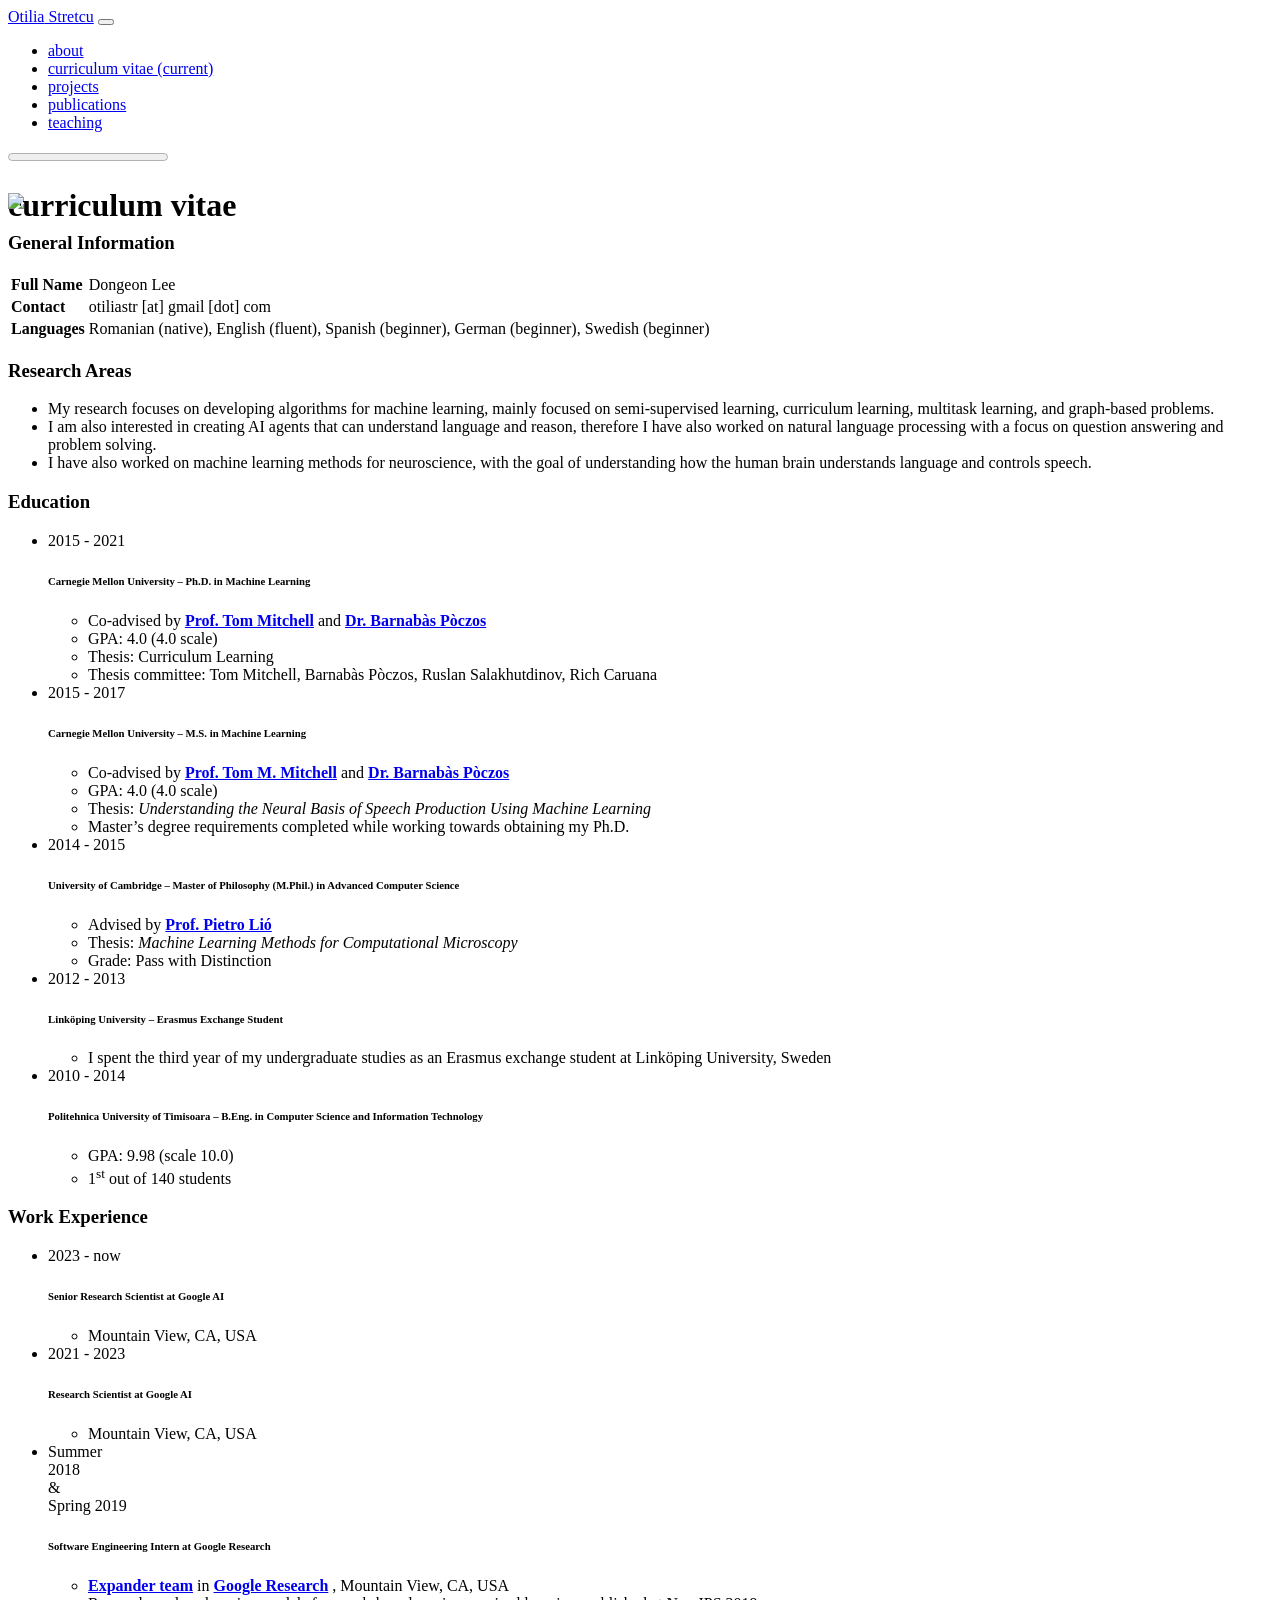
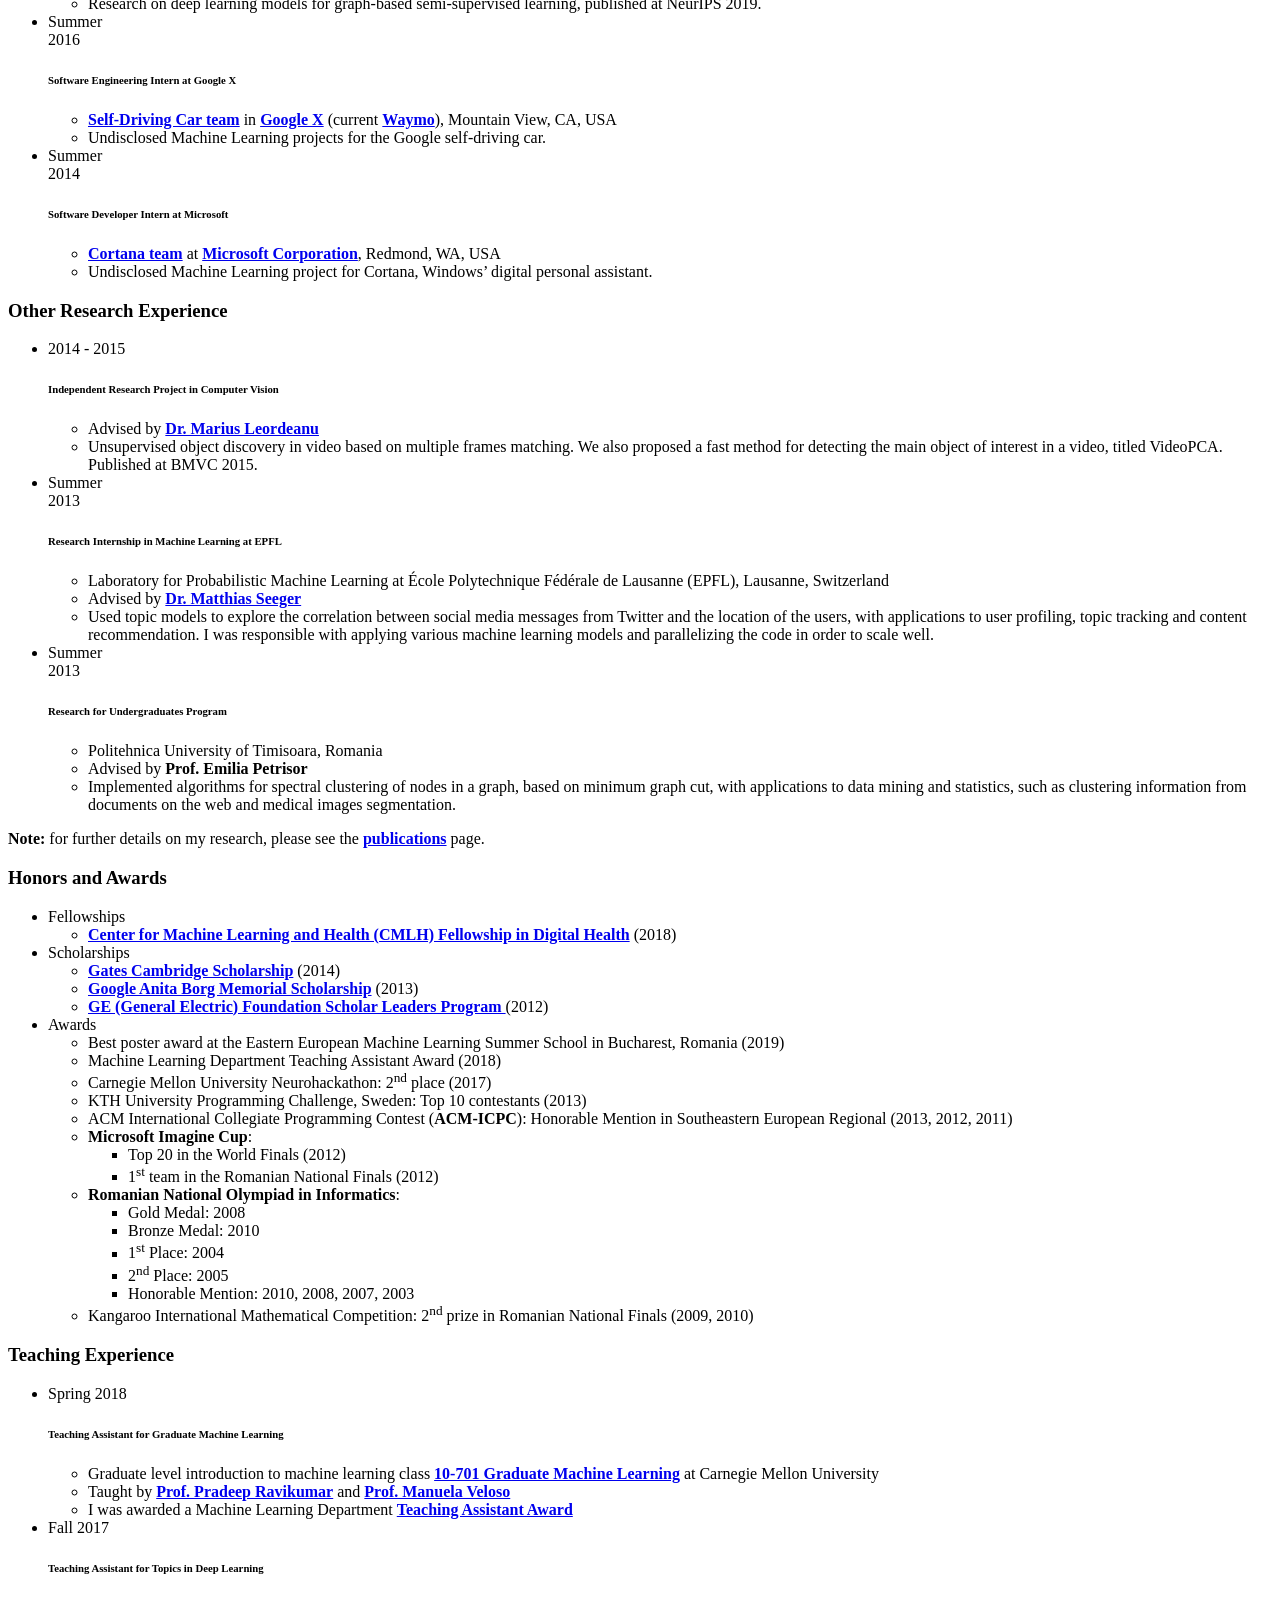
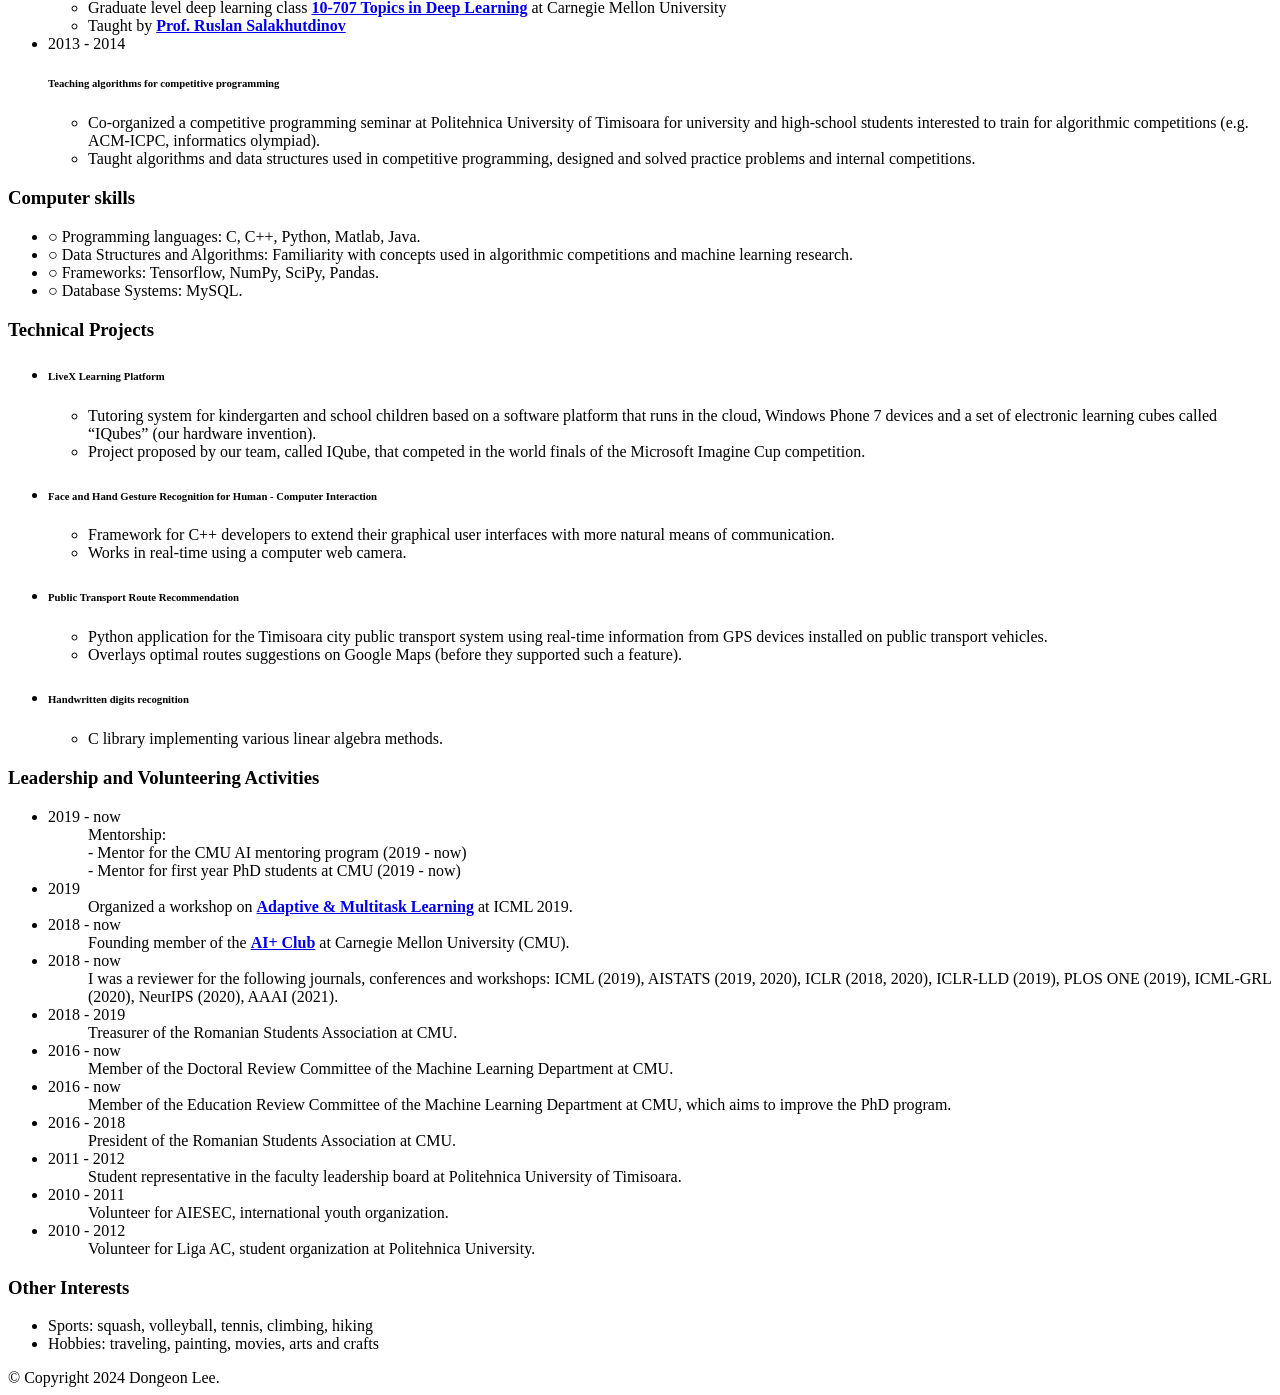
==== commit d3517a76: "Update index.html" ====
--- a/cv/index.html
+++ b/cv/index.html
@@ -100,7 +100,7 @@
 
 <!-- Place PDF download link at the top right. -->
 <div class="row" style="margin-top: -3.5em;">
-	<a class="ml-auto mr-2" href="/assets/pdf/vitae.pdf" target="_blank">
+	<a class="ml-auto mr-2" href="/assets/pdf/CV_DongeonLee.pdf" target="_blank">
 	  <img height="60px" src="/assets/img/pdf_icon.svg" />
 	</a>
 </div>
@@ -115,7 +115,7 @@
 					
 						<tr>
 							<td class="p-0 pr-2 font-weight-bold text-right"><b>Full Name</b></td>
-							<td class="p-0 pl-2 font-weight-light text-left">Otilia Stretcu</td>
+							<td class="p-0 pl-2 font-weight-light text-left">Dongeon Lee</td>
 						</tr>
 					
 						<tr>
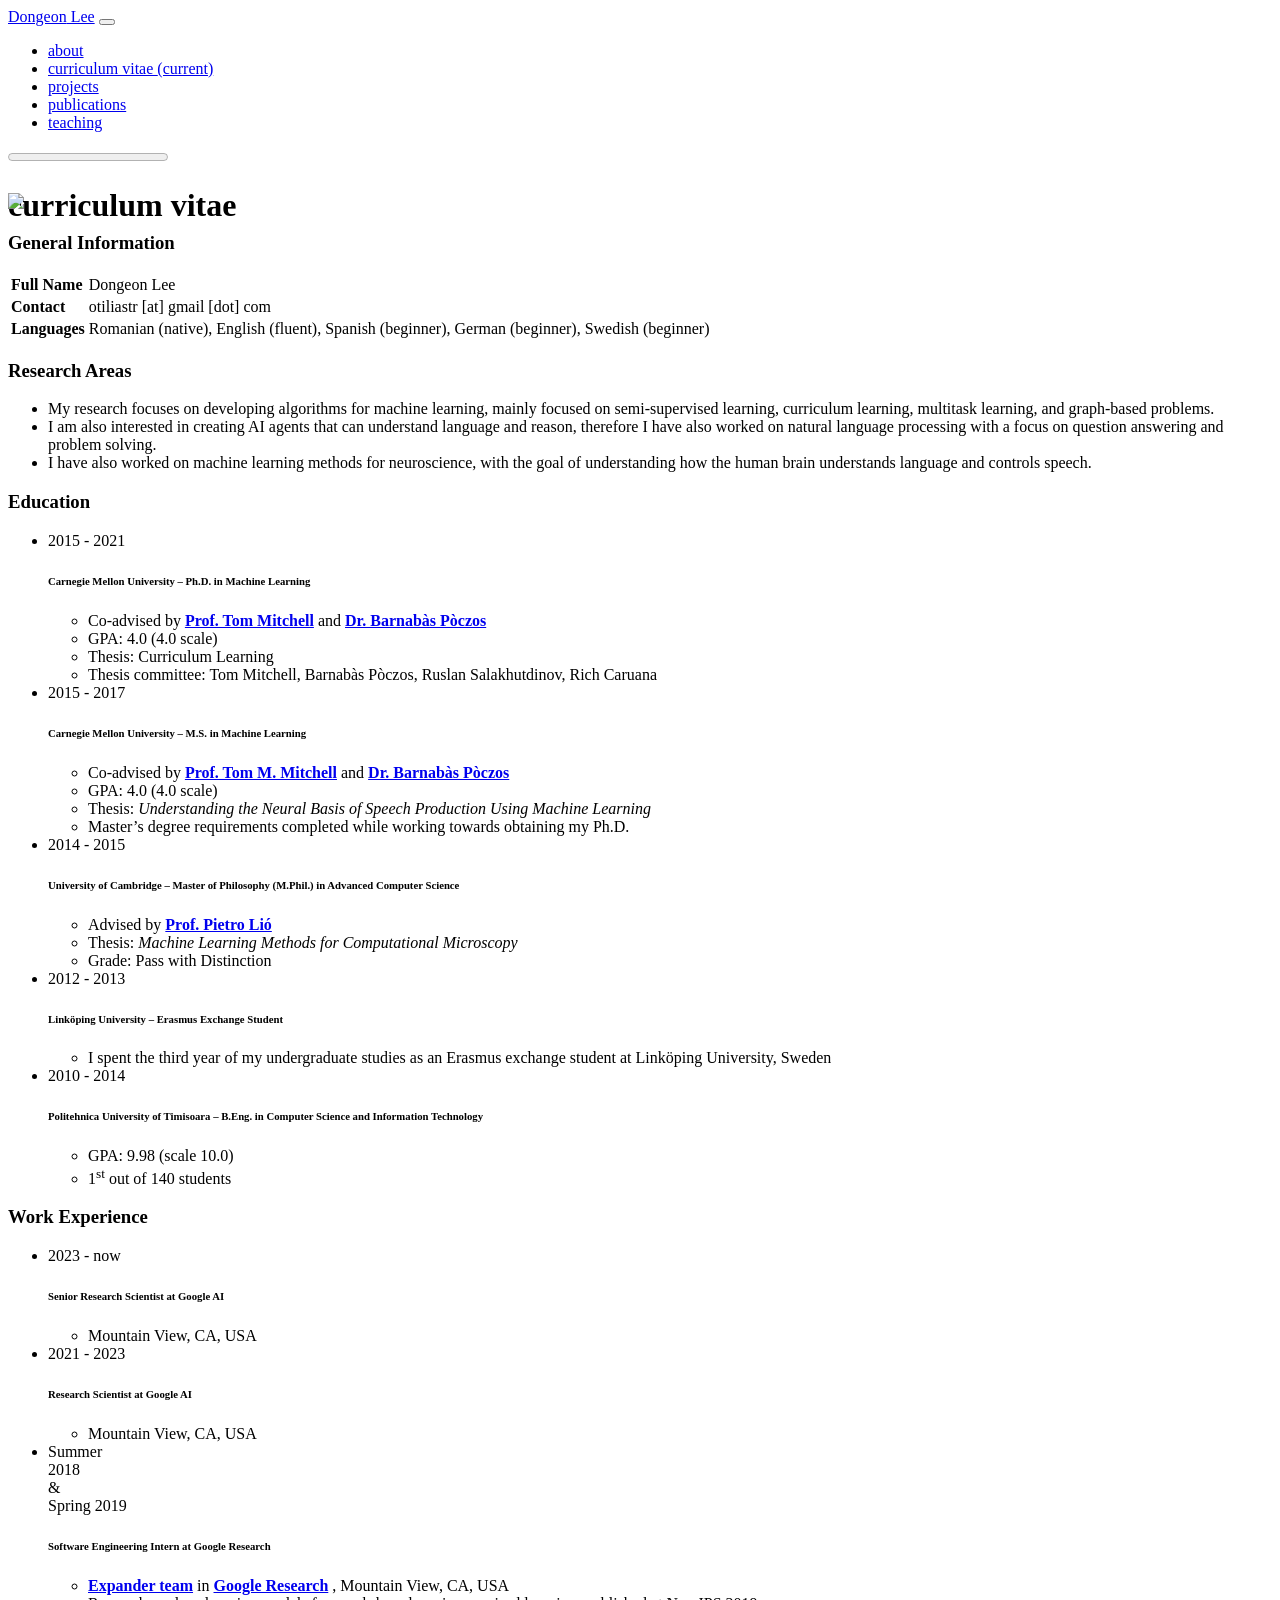
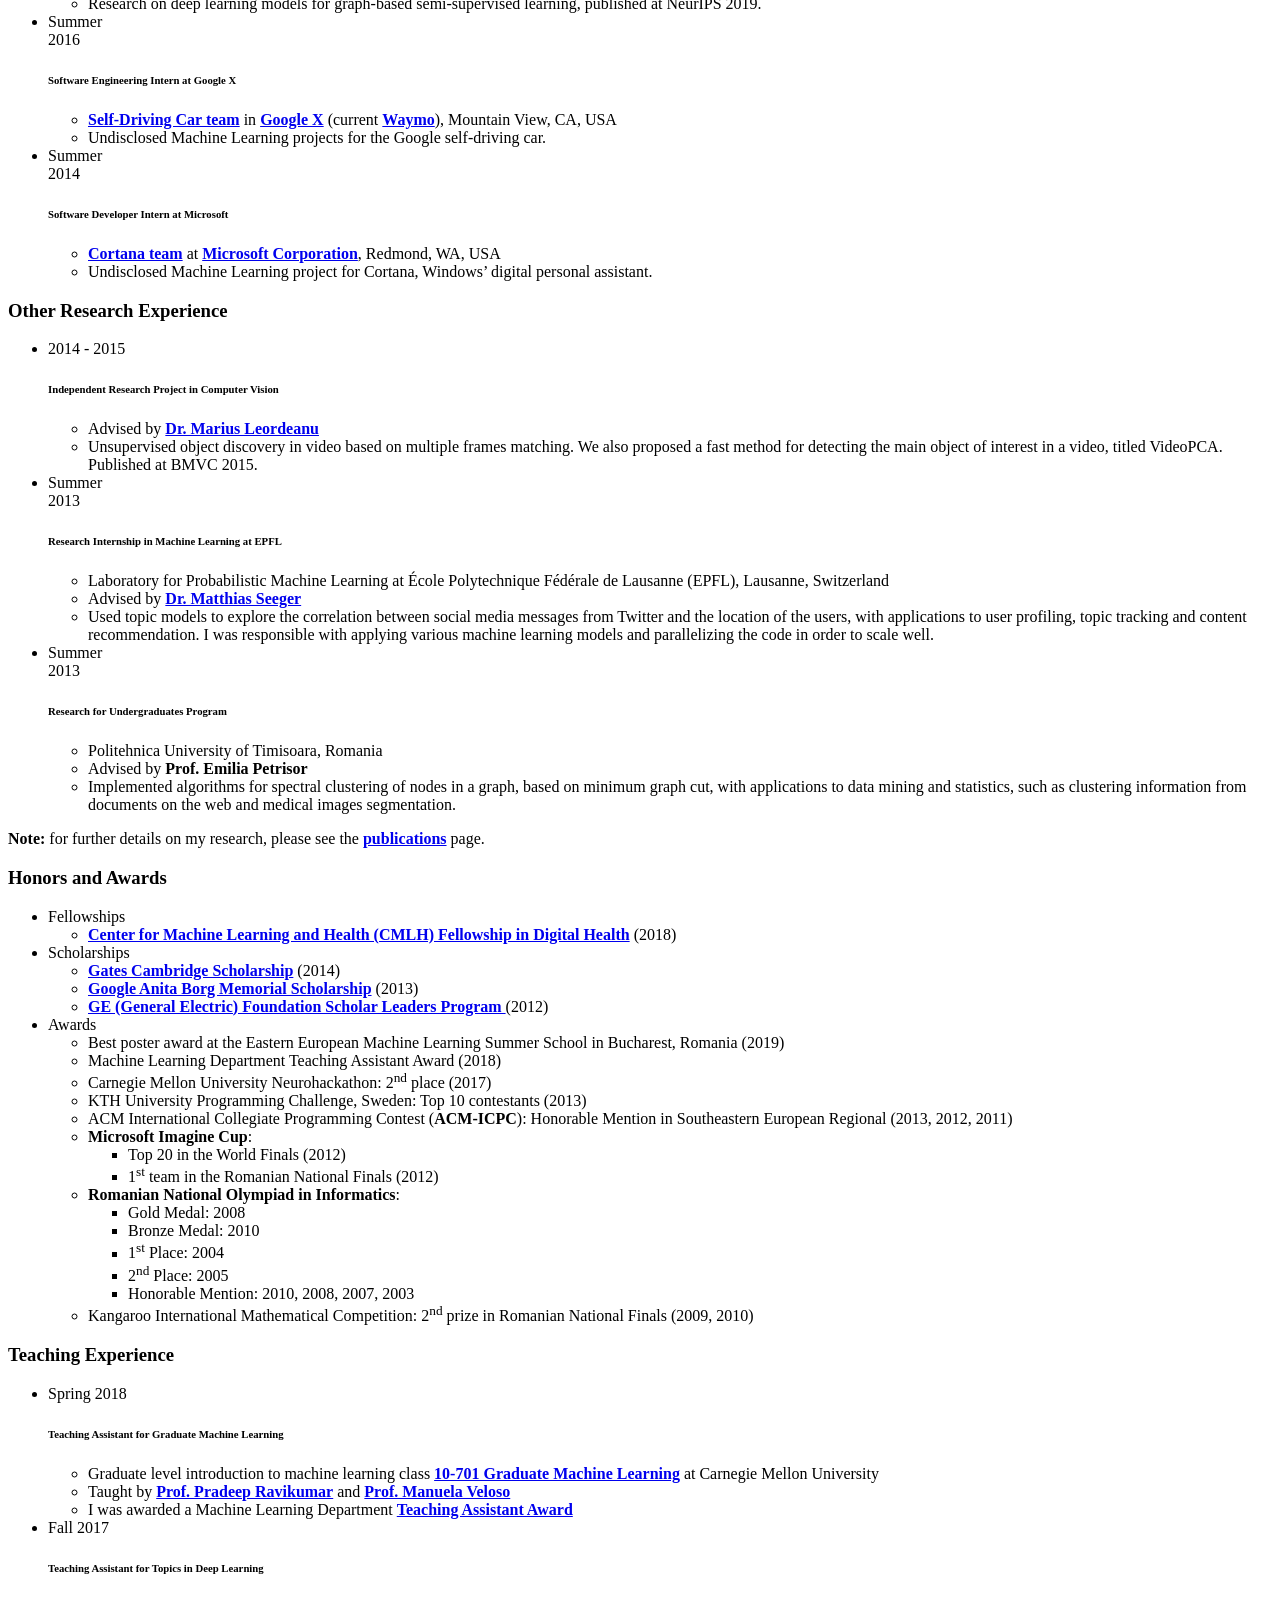
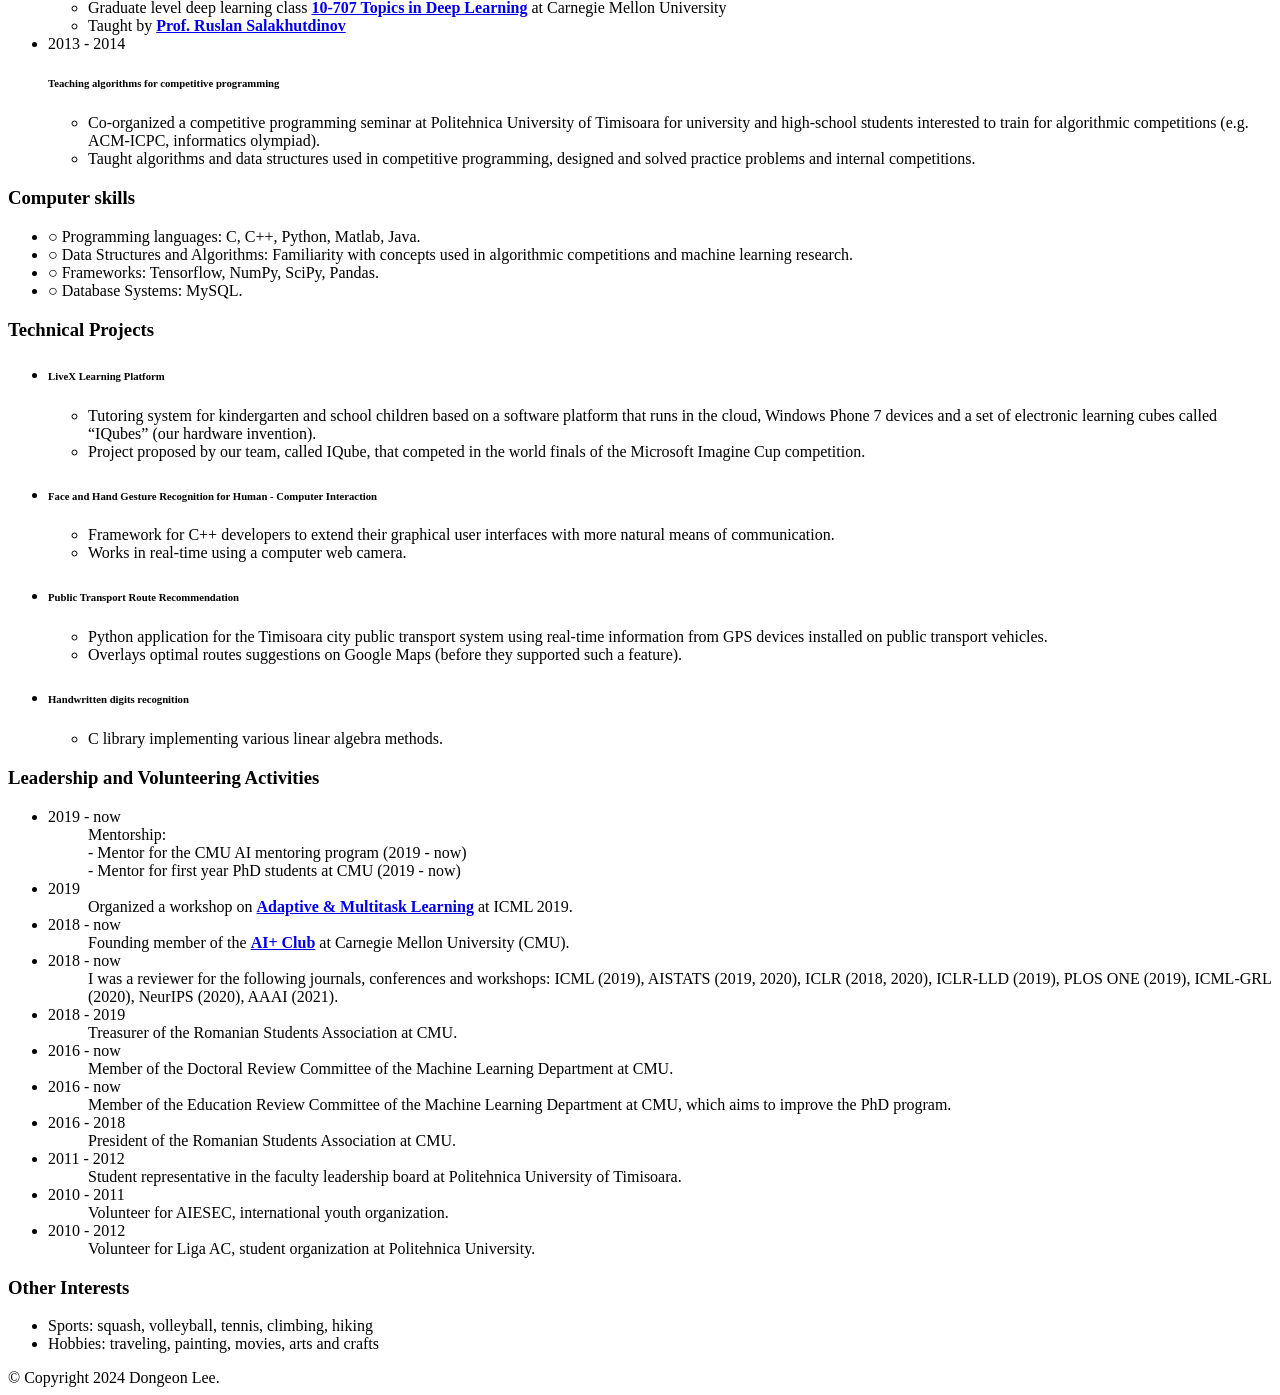
==== commit fcdfdce2: "Update index.html" ====
--- a/cv/index.html
+++ b/cv/index.html
@@ -21,7 +21,7 @@
   <nav id="navbar" class="navbar fixed-top navbar-expand-md grey lighten-5 z-depth-1 navbar-light">
     <div class="container-fluid p-0">
       
-        <a class="navbar-brand title font-weight-lighter" href="/"><span class="font-weight-bold">Otilia</span> Stretcu</a>
+        <a class="navbar-brand title font-weight-lighter" href="/"><span class="font-weight-bold">Dongeon</span> Lee</a>
       
       <button class="navbar-toggler ml-auto" type="button" data-toggle="collapse" data-target="#navbarNav" aria-controls="navbarNav" aria-expanded="false" aria-label="Toggle navigation">
         <span class="navbar-toggler-icon"></span>
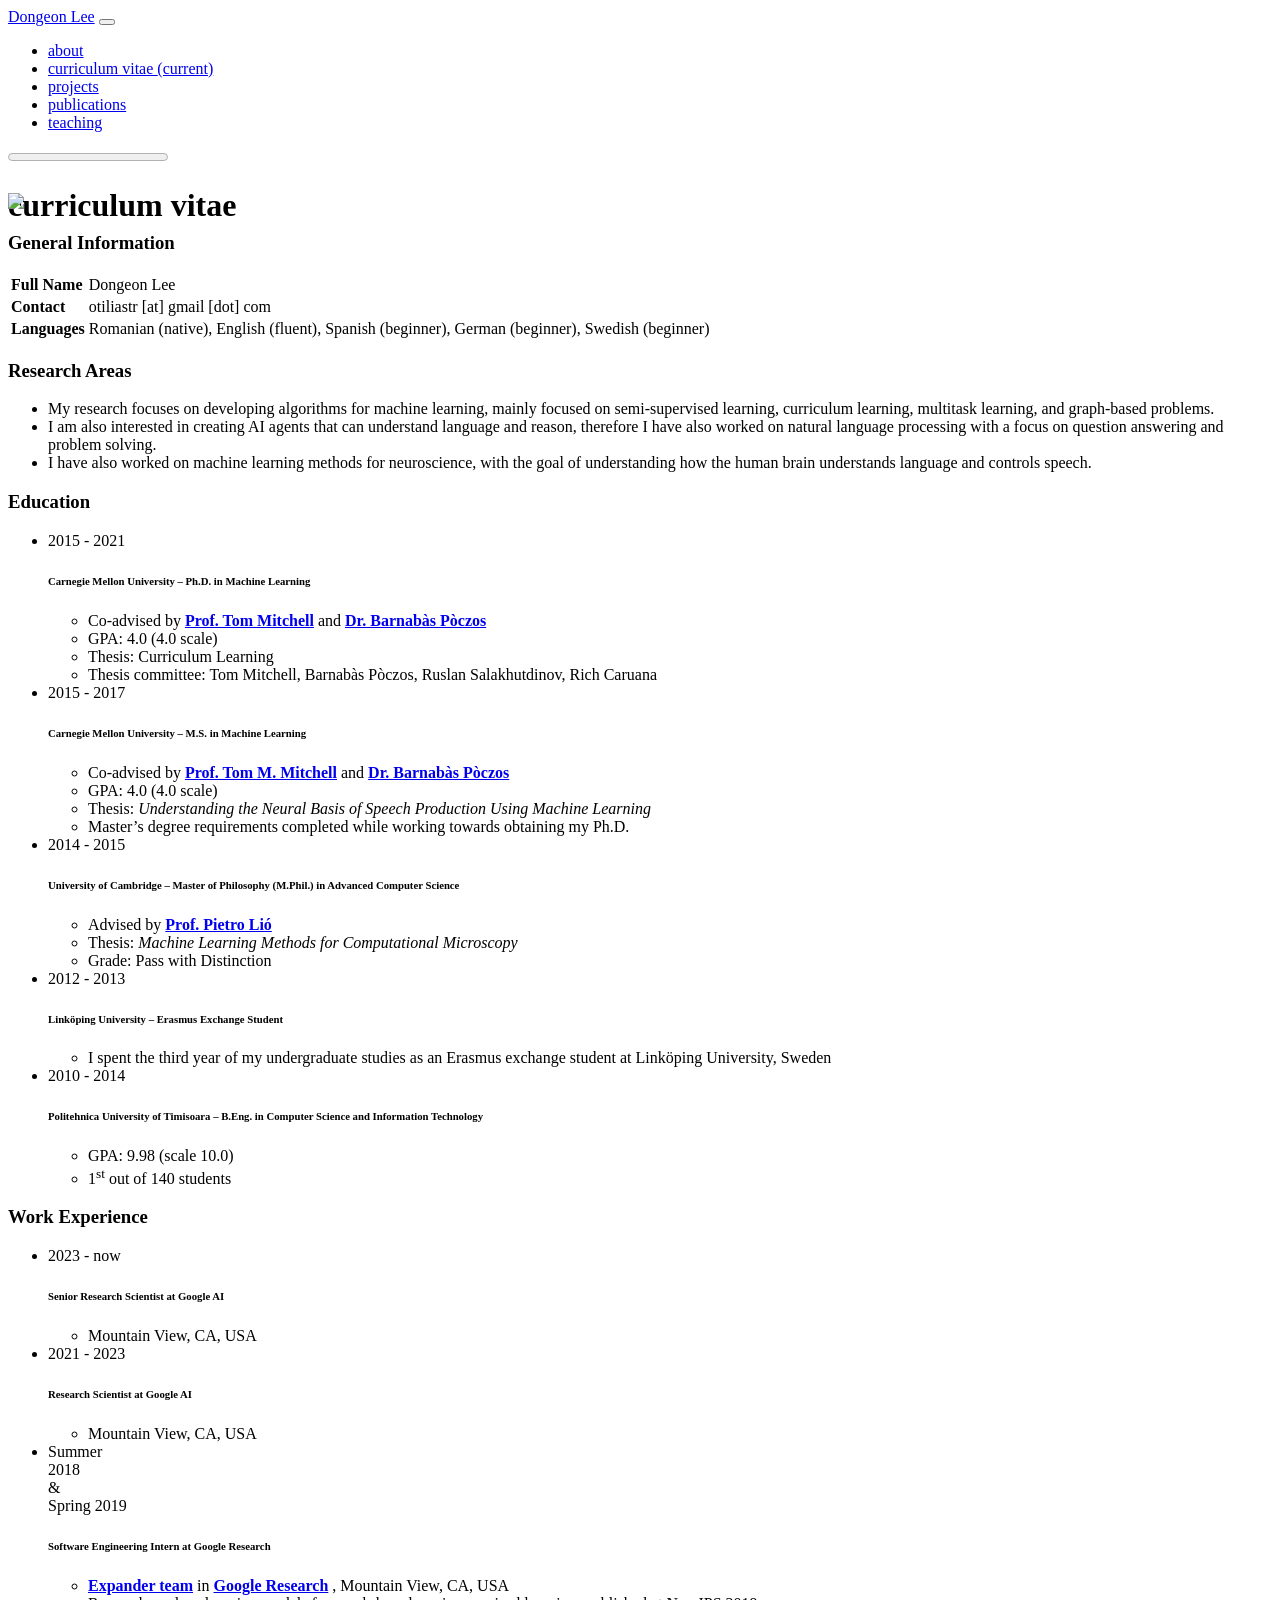
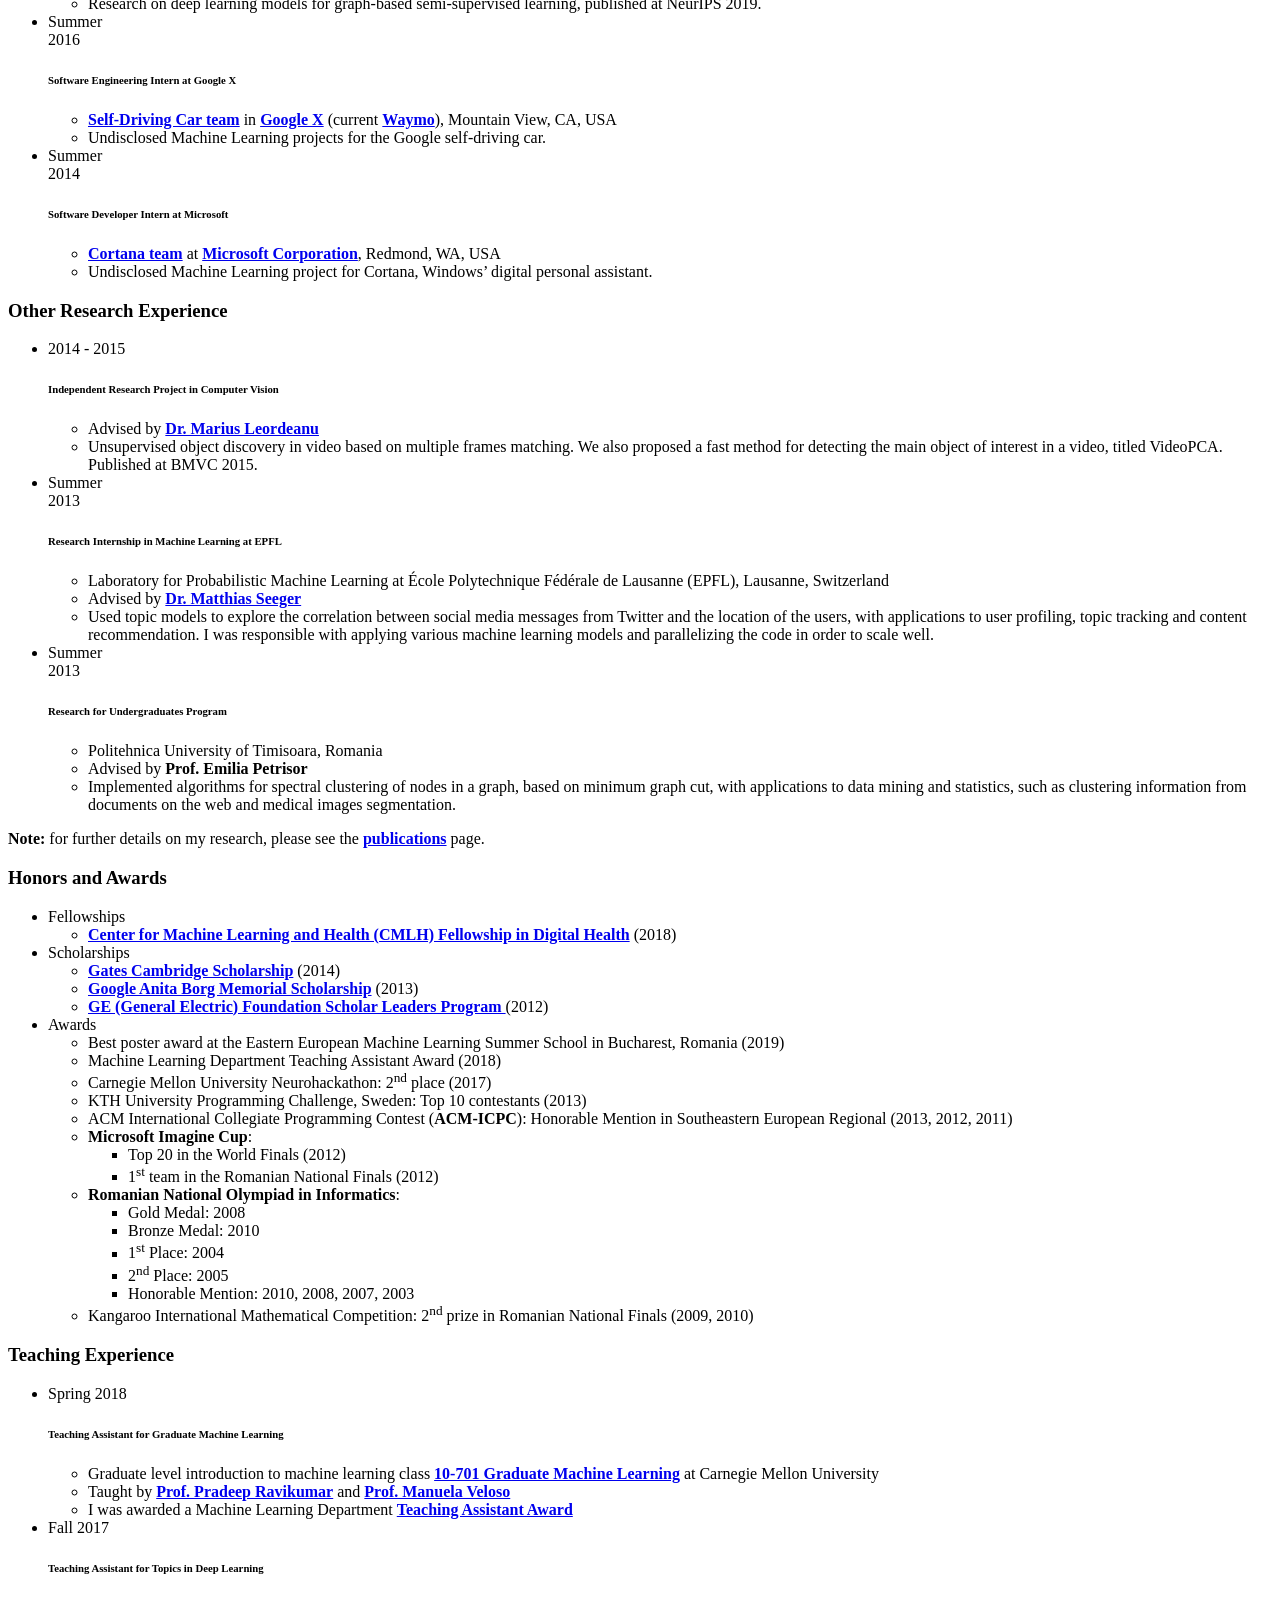
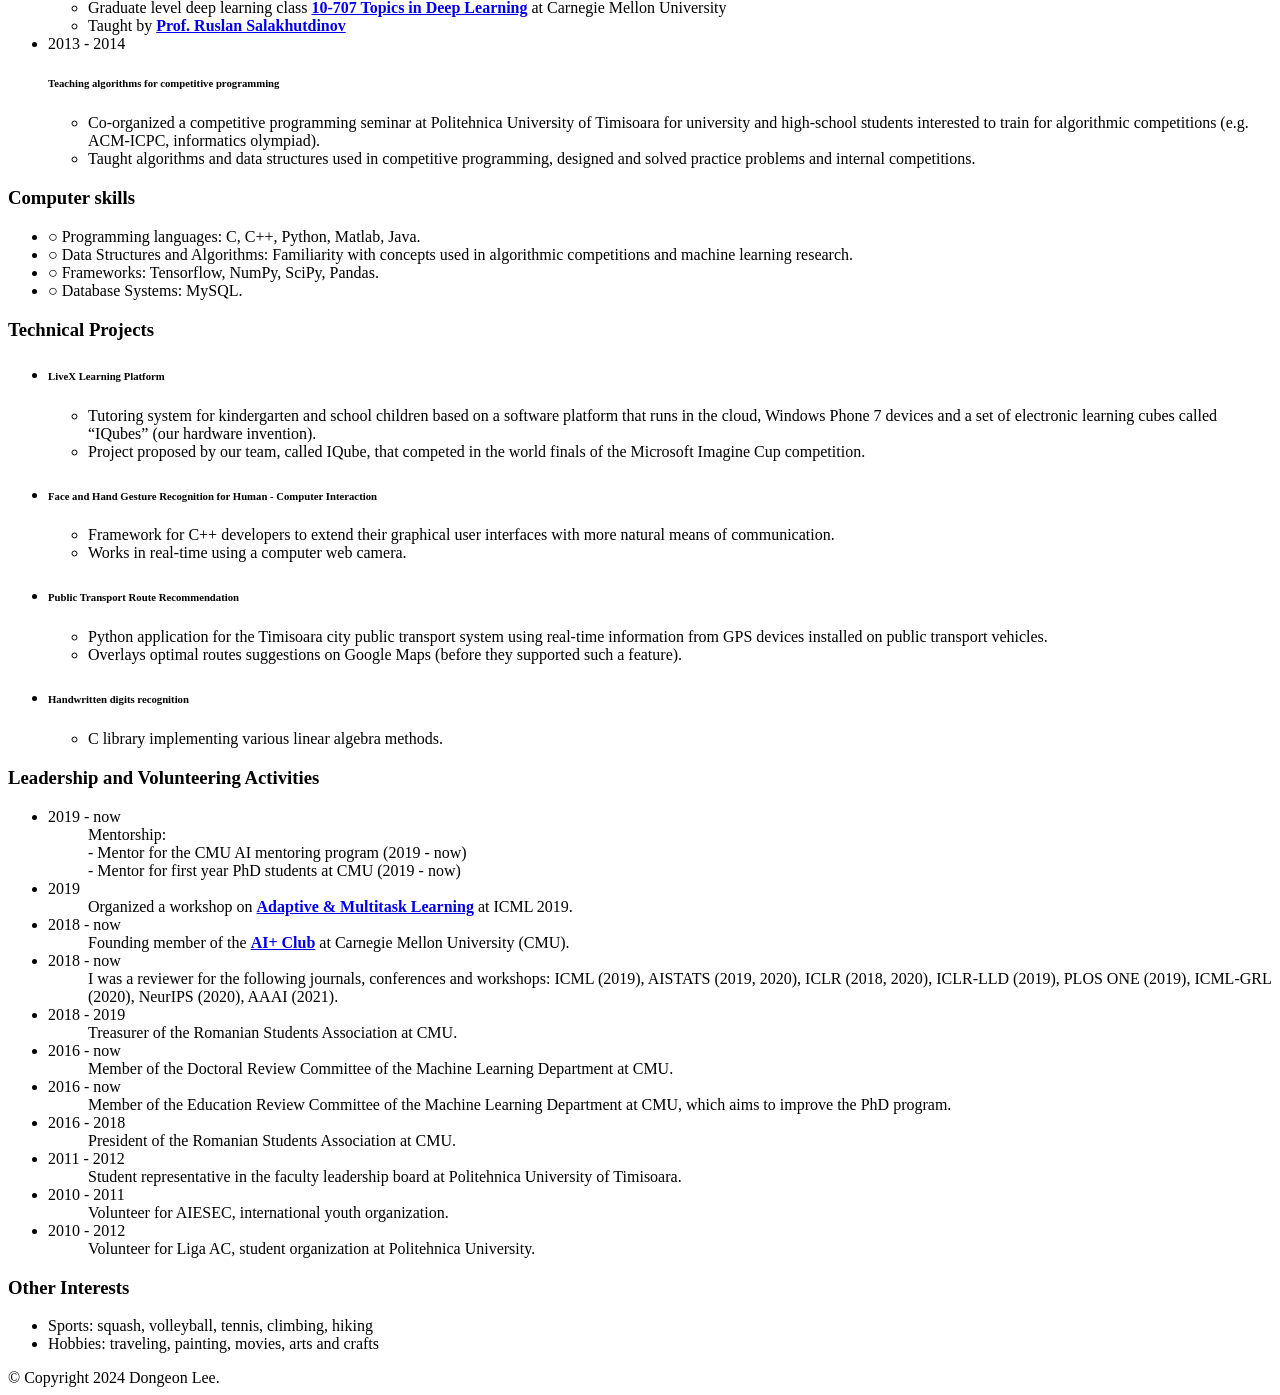
==== commit 0b3598cd: "Update index.html" ====
--- a/cv/index.html
+++ b/cv/index.html
@@ -21,7 +21,7 @@
   <nav id="navbar" class="navbar fixed-top navbar-expand-md grey lighten-5 z-depth-1 navbar-light">
     <div class="container-fluid p-0">
       
-        <a class="navbar-brand title font-weight-lighter" href="/"><span class="font-weight-bold">Dongeon</span> Lee</a>
+        <a class="navbar-brand title font-weight-lighter" href="/"><span class="font-weight-bold">Dongeon Lee</span></a>
       
       <button class="navbar-toggler ml-auto" type="button" data-toggle="collapse" data-target="#navbarNav" aria-controls="navbarNav" aria-expanded="false" aria-label="Toggle navigation">
         <span class="navbar-toggler-icon"></span>
